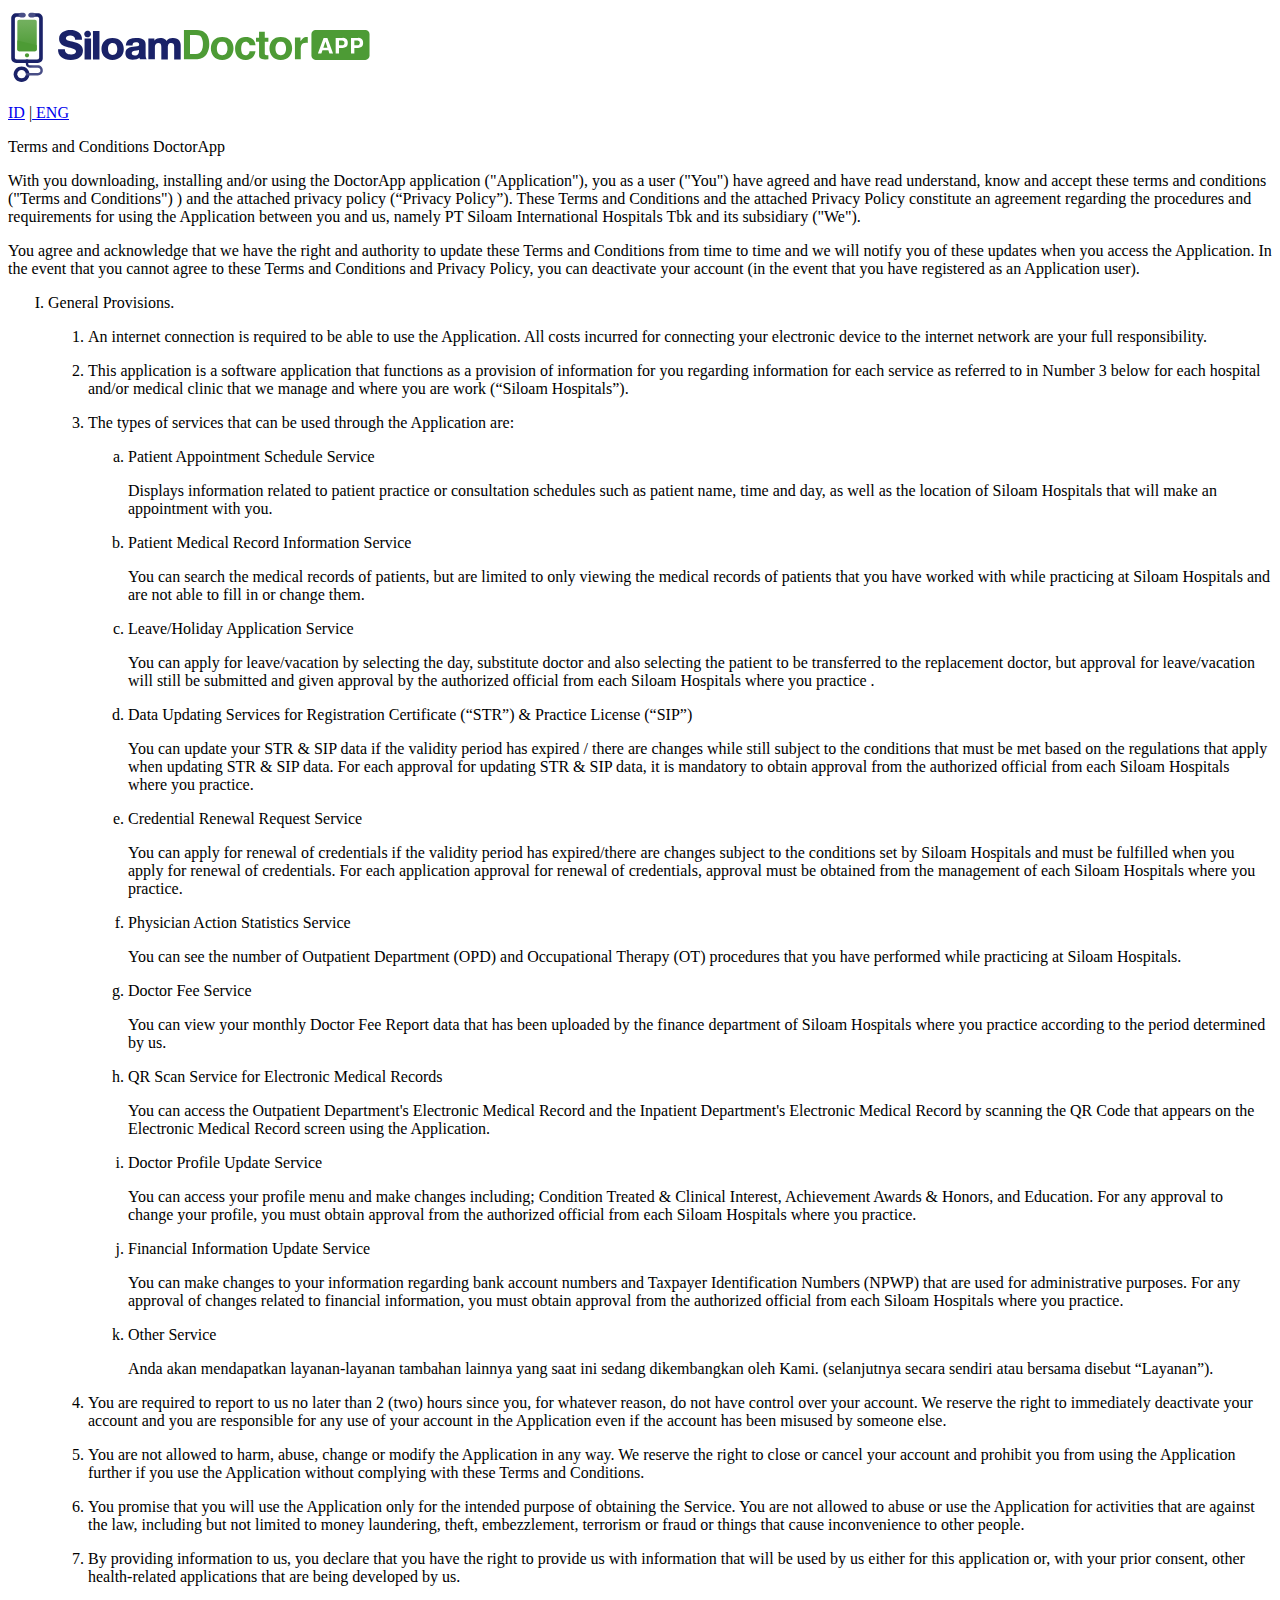
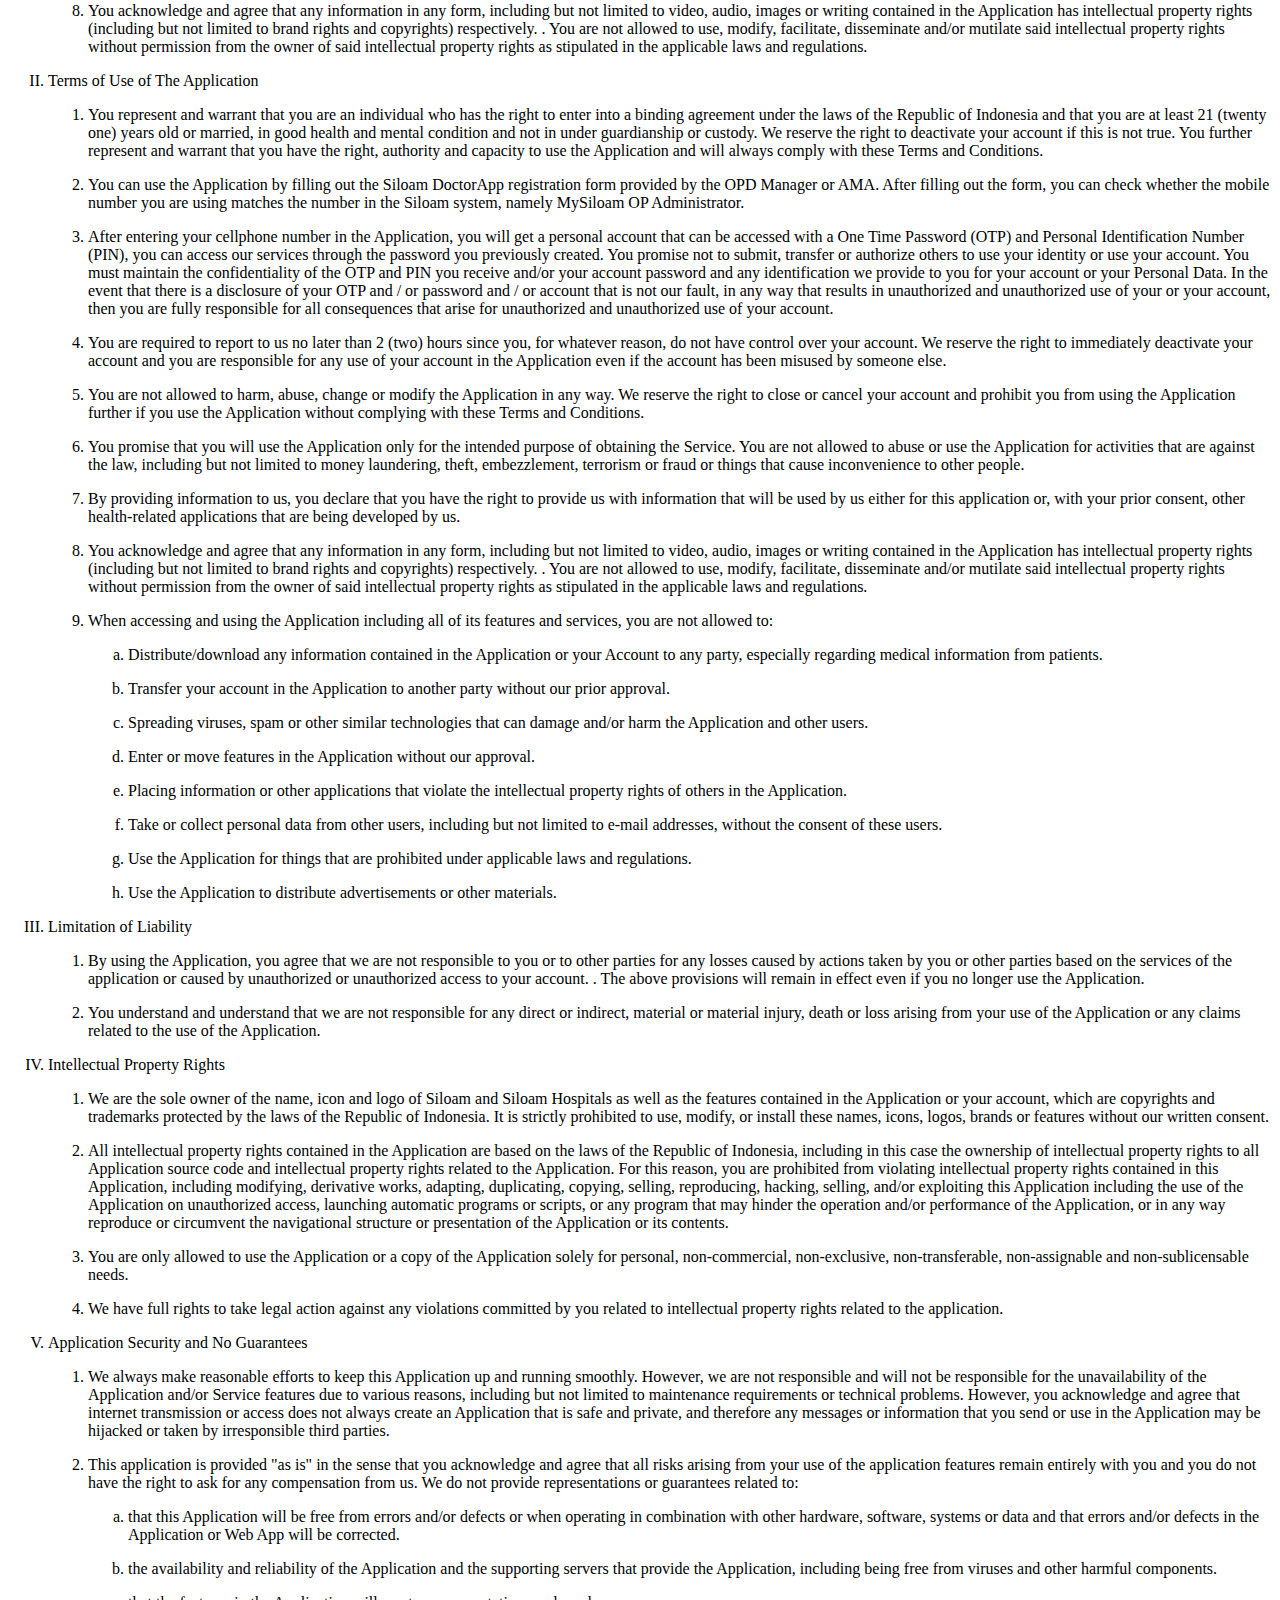
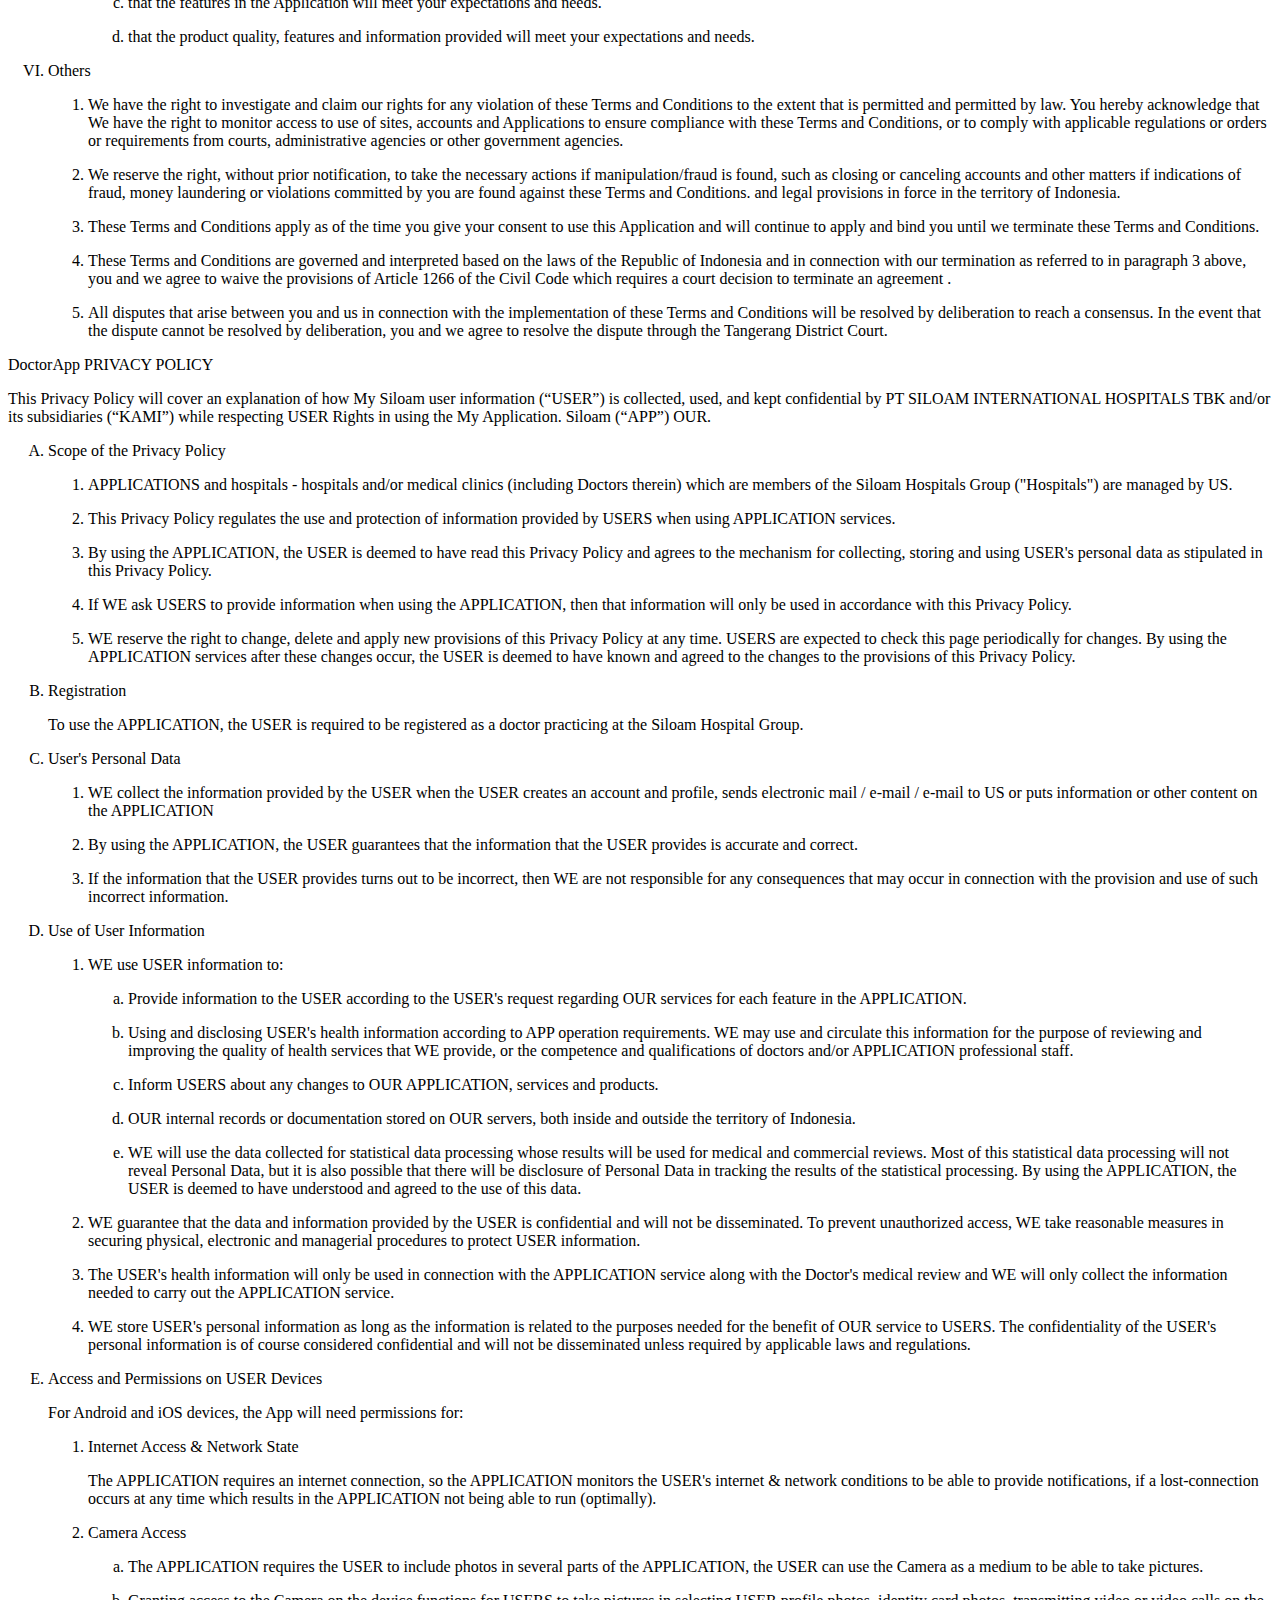
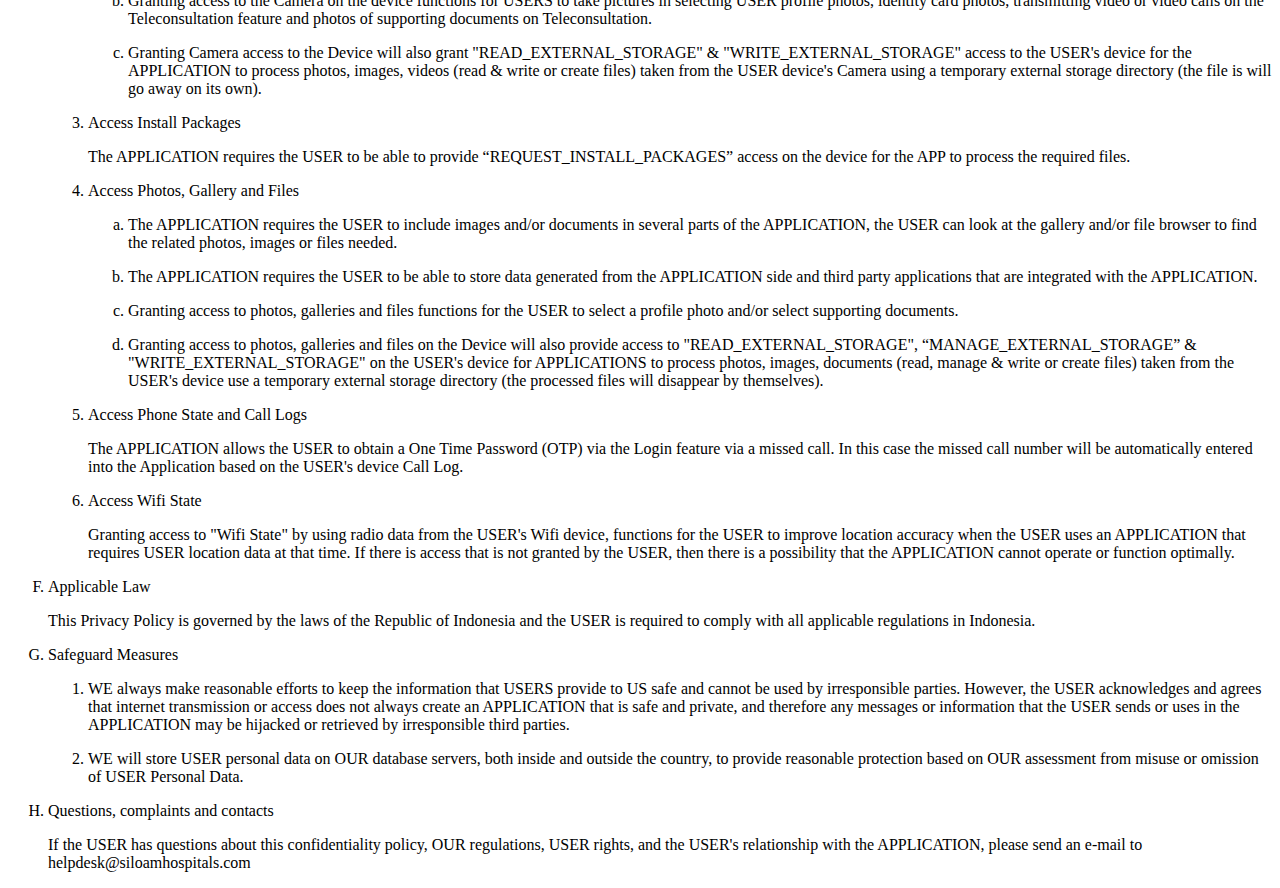
==== ENG/index.html @ 5798d1df "ENG index" ====
<!DOCTYPE html>
<html lang="en">
  <head>
    <meta charset="UTF-8" />
    <meta http-equiv="X-UA-Compatible" content="IE=edge" />
    <meta name="viewport" content="width=device-width, initial-scale=1.0" />
    <link rel="preconnect" href="https://fonts.googleapis.com" />
    <link rel="preconnect" href="https://fonts.googleapis.com" />
    <link rel="preconnect" href="https://fonts.gstatic.com" crossorigin />
    <link
      href="https://fonts.googleapis.com/css2?family=Roboto&display=swap"
      rel="stylesheet"
    />
    <title>Privacy Poilicy DoctorApp</title>
    <link rel="stylesheet" href="style.css" />
  </head>
  <body>
    <img class="siloamSVG" src="../LogoApps.svg" alt="">
    <div class="language"><p><a href="../index.html" class="ID">ID</a> |<a href="../ENG/index.html" class="ENG"> ENG</a></p></div>
    <div class="SdanK title">Terms and Conditions DoctorApp</div>
    <div class="main">
      <div class="pembuka">
        <p>
            With you downloading, installing and/or using the DoctorApp application ("Application"), you as a user ("You") have agreed and have read understand, know and accept these terms and conditions ("Terms and Conditions") ) and the attached privacy policy (“Privacy Policy”). These Terms and Conditions and the attached Privacy Policy constitute an agreement regarding the procedures and requirements for using the Application between you and us, namely PT Siloam International Hospitals Tbk and its subsidiary ("We").
        </p>
        <p>
            You agree and acknowledge that we have the right and authority to update these Terms and Conditions from time to time and we will notify you of these updates when you access the Application. In the event that you cannot agree to these Terms and Conditions and Privacy Policy, you can deactivate your account (in the event that you have registered as an Application user).
        </p>
      </div>
      <div class="list">
        <ol class="mainList" type="I">
          <li>
            <p>General Provisions.</p>
            <ol type="1">
              <li>
                <p>An internet connection is required to be able to use the Application. All costs incurred for connecting your electronic device to the internet network are your full responsibility.</p>
              </li>
              <li>
                <p>This application is a software application that functions as a provision of information for you regarding information for each service as referred to in Number 3 below for each hospital and/or medical clinic that we manage and where you are work (“Siloam Hospitals”).</p>
              </li>
              <li>
                <p>The types of services that can be used through the Application are:</p>
                <ol type="a">
                  <li>
                    <div class="headerlist1 boldedList">
                        Patient Appointment Schedule Service
                    </div>
                    <p>
                        Displays information related to patient practice or consultation schedules such as patient name, time and day, as well as the location of Siloam Hospitals that will make an appointment with you.
                    </p>
                  </li>
                  <li>
                    <div class="headerlist1 boldedList">
                        Patient Medical Record Information Service
                    </div>
                    <p>
                        You can search the medical records of patients, but are limited to only viewing the medical records of patients that you have worked with while practicing at Siloam Hospitals and are not able to fill in or change them.
                    </p>
                  </li>
                  <li>
                    <div class="headerlist1 boldedList">Leave/Holiday Application Service</div>
                    <p>
                        You can apply for leave/vacation by selecting the day, substitute doctor and also selecting the patient to be transferred to the replacement doctor, but approval for leave/vacation will still be submitted and given approval by the authorized official from each Siloam Hospitals where you practice .
                    </p>
                  </li>
                  <li>
                    <div class="headerlist1 boldedList">
                        Data Updating Services for Registration Certificate (“STR”) & Practice License (“SIP”)
                    </div>
                    <p>
                        You can update your STR & SIP data if the validity period has expired / there are changes while still subject to the conditions that must be met based on the regulations that apply when updating STR & SIP data. For each approval for updating STR & SIP data, it is mandatory to obtain approval from the authorized official from each Siloam Hospitals where you practice.
                    </p>
                  </li>
                  <li>
                    <div class="headerlist1 boldedList">
                        Credential Renewal Request Service
                    </div>
                    <p>
                        You can apply for renewal of credentials if the validity period has expired/there are changes subject to the conditions set by Siloam Hospitals and must be fulfilled when you apply for renewal of credentials.
                        For each application approval for renewal of credentials, approval must be obtained from the management of each Siloam Hospitals where you practice.
                    </p>
                  </li>
                  <li>
                    <div class="headerlist1 boldedList">
                        Physician Action Statistics Service                   
                    </div>
                    <p>
                        You can see the number of Outpatient Department (OPD) and Occupational Therapy (OT) procedures that you have performed while practicing at Siloam Hospitals.
                    </p>
                  </li>
                  <li>
                    <div class="headerlist1 boldedList">Doctor Fee Service</div>
                    <p>
                        You can view your monthly Doctor Fee Report data that has been uploaded by the finance department of Siloam Hospitals where you practice according to the period determined by us.
                    </p>
                  </li>
                  <li>
                    <div class="headerlist1 boldedList">
                        QR Scan Service for Electronic Medical Records
                    </div>
                    <p>
                        You can access the Outpatient Department's Electronic Medical Record and the Inpatient Department's Electronic Medical Record by scanning the QR Code that appears on the Electronic Medical Record screen using the Application.
                    </p>
                  </li>
                  <li>
                    <div class="headerlist1 boldedList">
                        Doctor Profile Update Service
                    </div>
                    <p>
                        You can access your profile menu and make changes including; Condition Treated & Clinical Interest, Achievement Awards & Honors, and Education. For any approval to change your profile, you must obtain approval from the authorized official from each Siloam Hospitals where you practice.
                    </p>
                  </li>
                  <li>
                    <div class="headerlist1 boldedList">
                        Financial Information Update Service
                    </div>
                    <p>
                        You can make changes to your information regarding bank account numbers and Taxpayer Identification Numbers (NPWP) that are used for administrative purposes. For any approval of changes related to financial information, you must obtain approval from the authorized official from each Siloam Hospitals where you practice.
                    </p>
                  </li>
                  <li>
                    <div class="headerlist1 boldedList">
                        Other Service
                    </div>
                    <p>
                        Anda akan mendapatkan layanan-layanan tambahan lainnya yang saat ini sedang dikembangkan oleh Kami.
                        (selanjutnya secara sendiri atau bersama disebut “Layanan”).
                    </p>
                  </li>
                </ol>
              </li>
              <li>
                <p>You are required to report to us no later than 2 (two) hours since you, for whatever reason, do not have control over your account. We reserve the right to immediately deactivate your account and you are responsible for any use of your account in the Application even if the account has been misused by someone else.</p>
              </li>
              <li>
                <p>You are not allowed to harm, abuse, change or modify the Application in any way. We reserve the right to close or cancel your account and prohibit you from using the Application further if you use the Application without complying with these Terms and Conditions.</p>
              </li>
              <li>
                <p></p>You promise that you will use the Application only for the intended purpose of obtaining the Service. You are not allowed to abuse or use the Application for activities that are against the law, including but not limited to money laundering, theft, embezzlement, terrorism or fraud or things that cause inconvenience to other people.</p>
              </li>
              <li>
                <p>By providing information to us, you declare that you have the right to provide us with information that will be used by us either for this application or, with your prior consent, other health-related applications that are being developed by us.</p>
              </li>
              <li>
                <p>You acknowledge and agree that any information in any form, including but not limited to video, audio, images or writing contained in the Application has intellectual property rights (including but not limited to brand rights and copyrights) respectively. . You are not allowed to use, modify, facilitate, disseminate and/or mutilate said intellectual property rights without permission from the owner of said intellectual property rights as stipulated in the applicable laws and regulations.</p>
              </li>
            </ol>
          </li>
          <li>
            <p>Terms of Use of The Application</p>
            <ol type="1">
              <li>
                <p>You represent and warrant that you are an individual who has the right to enter into a binding agreement under the laws of the Republic of Indonesia and that you are at least 21 (twenty one) years old or married, in good health and mental condition and not in under guardianship or custody. We reserve the right to deactivate your account if this is not true. You further represent and warrant that you have the right, authority and capacity to use the Application and will always comply with these Terms and Conditions.</p> 
              </li>
              <li>
                <p>You can use the Application by filling out the Siloam DoctorApp registration form provided by the OPD Manager or AMA. After filling out the form, you can check whether the mobile number you are using matches the number in the Siloam system, namely MySiloam OP Administrator.</p> 
              </li>
              <li>
               <p>After entering your cellphone number in the Application, you will get a personal account that can be accessed with a One Time Password (OTP) and Personal Identification Number (PIN), you can access our services through the password you previously created. You promise not to submit, transfer or authorize others to use your identity or use your account. You must maintain the confidentiality of the OTP and PIN you receive and/or your account password and any identification we provide to you for your account or your Personal Data. In the event that there is a disclosure of your OTP and / or password and / or account that is not our fault, in any way that results in unauthorized and unauthorized use of your or your account, then you are fully responsible for all consequences that arise for unauthorized and unauthorized use of your account.</p> 
              </li>
              <li>
                <p>You are required to report to us no later than 2 (two) hours since you, for whatever reason, do not have control over your account. We reserve the right to immediately deactivate your account and you are responsible for any use of your account in the Application even if the account has been misused by someone else.</p> 
              </li>
              <li>
                <p>You are not allowed to harm, abuse, change or modify the Application in any way. We reserve the right to close or cancel your account and prohibit you from using the Application further if you use the Application without complying with these Terms and Conditions.</p> 
              </li>
              <li>
                <p>You promise that you will use the Application only for the intended purpose of obtaining the Service. You are not allowed to abuse or use the Application for activities that are against the law, including but not limited to money laundering, theft, embezzlement, terrorism or fraud or things that cause inconvenience to other people.</p>
              </li>
              <li>
                <p>By providing information to us, you declare that you have the right to provide us with information that will be used by us either for this application or, with your prior consent, other health-related applications that are being developed by us.</p>
              </li>
              <li>
                <p>You acknowledge and agree that any information in any form, including but not limited to video, audio, images or writing contained in the Application has intellectual property rights (including but not limited to brand rights and copyrights) respectively. . You are not allowed to use, modify, facilitate, disseminate and/or mutilate said intellectual property rights without permission from the owner of said intellectual property rights as stipulated in the applicable laws and regulations.</p>
              </li>
              <li>
                <p>When accessing and using the Application including all of its features and services, you are not allowed to:</p>
                <ol type="a">
                  <li>
                    <p>Distribute/download any information contained in the Application or your Account to any party, especially regarding medical information from patients.</p>
                  </li>
                  <li>
                    <p>Transfer your account in the Application to another party without our prior approval.</p>
                  </li>
                  <li>
                    <p>Spreading viruses, spam or other similar technologies that can damage and/or harm the Application and other users.</p>
                  </li>
                  <li>
                    <p>Enter or move features in the Application without our approval.</p>
                  </li>
                  <li>
                    <p>Placing information or other applications that violate the intellectual property rights of others in the Application.</p>
                  </li>
                  <li>
                    <p>Take or collect personal data from other users, including but not limited to e-mail addresses, without the consent of these users.</p>
                  </li>
                  <li>
                    <p>Use the Application for things that are prohibited under applicable laws and regulations.</p>
                  </li>
                  <li>
                    <p>Use the Application to distribute advertisements or other materials.</p>
                  </li>
                </ol>
              </li>
            </ol>
          </li>
          <li>
            Limitation of Liability
            <ol type="1">
                <li><p>By using the Application, you agree that we are not responsible to you or to other parties for any losses caused by actions taken by you or other parties based on the services of the application or caused by unauthorized or unauthorized access to your account. . The above provisions will remain in effect even if you no longer use the Application.</p></li>
                <li><p>You understand and understand that we are not responsible for any direct or indirect, material or material injury, death or loss arising from your use of the Application or any claims related to the use of the Application.</p></li>
            </ol>
            </li>
            <li>
                Intellectual Property Rights
                <ol type="1">
                    <li><p>We are the sole owner of the name, icon and logo of Siloam and Siloam Hospitals as well as the features contained in the Application or your account, which are copyrights and trademarks protected by the laws of the Republic of Indonesia. It is strictly prohibited to use, modify, or install these names, icons, logos, brands or features without our written consent.</p></li>
                    <li><p>All intellectual property rights contained in the Application are based on the laws of the Republic of Indonesia, including in this case the ownership of intellectual property rights to all Application source code and intellectual property rights related to the Application. For this reason, you are prohibited from violating intellectual property rights contained in this Application, including modifying, derivative works, adapting, duplicating, copying, selling, reproducing, hacking, selling, and/or exploiting this Application including the use of the Application on unauthorized access, launching automatic programs or scripts, or any program that may hinder the operation and/or performance of the Application, or in any way reproduce or circumvent the navigational structure or presentation of the Application or its contents.</p></li>
                    <li><p>You are only allowed to use the Application or a copy of the Application solely for personal, non-commercial, non-exclusive, non-transferable, non-assignable and non-sublicensable needs.</p></li>
                    <li><p>We have full rights to take legal action against any violations committed by you related to intellectual property rights related to the application.</p></li>
                </ol>
            </li>
            <li>
                Application Security and No Guarantees
                <ol type="1">
                    <li><p>We always make reasonable efforts to keep this Application up and running smoothly. However, we are not responsible and will not be responsible for the unavailability of the Application and/or Service features due to various reasons, including but not limited to maintenance requirements or technical problems. However, you acknowledge and agree that internet transmission or access does not always create an Application that is safe and private, and therefore any messages or information that you send or use in the Application may be hijacked or taken by irresponsible third parties.</p></li>
                    <li>
                        <p>This application is provided "as is" in the sense that you acknowledge and agree that all risks arising from your use of the application features remain entirely with you and you do not have the right to ask for any compensation from us. We do not provide representations or guarantees related to:</p>
                        <ol type="a">
                            <li><p>that this Application will be free from errors and/or defects or when operating in combination with other hardware, software, systems or data and that errors and/or defects in the Application or Web App will be corrected.</p></li>
                            <li><p>the availability and reliability of the Application and the supporting servers that provide the Application, including being free from viruses and other harmful components.</p></li>
                            <li><p>that the features in the Application will meet your expectations and needs.</p></li>
                            <li><p>that the product quality, features and information provided will meet your expectations and needs.</p></li>
                        </ol>
                    </li>
                </ol>
            </li>
            <li>
                <p>Others</p>
                <ol type="1">
                    <li><p>We have the right to investigate and claim our rights for any violation of these Terms and Conditions to the extent that is permitted and permitted by law. You hereby acknowledge that We have the right to monitor access to use of sites, accounts and Applications to ensure compliance with these Terms and Conditions, or to comply with applicable regulations or orders or requirements from courts, administrative agencies or other government agencies.</p></li>
                    <li><p>We reserve the right, without prior notification, to take the necessary actions if manipulation/fraud is found, such as closing or canceling accounts and other matters if indications of fraud, money laundering or violations committed by you are found against these Terms and Conditions. and legal provisions in force in the territory of Indonesia.</p></li>
                    <li><p>These Terms and Conditions apply as of the time you give your consent to use this Application and will continue to apply and bind you until we terminate these Terms and Conditions.</p></li>
                    <li><p>These Terms and Conditions are governed and interpreted based on the laws of the Republic of Indonesia and in connection with our termination as referred to in paragraph 3 above, you and we agree to waive the provisions of Article 1266 of the Civil Code which requires a court decision to terminate an agreement .</p></li>
                    <li><p>All disputes that arise between you and us in connection with the implementation of these Terms and Conditions will be resolved by deliberation to reach a consensus. In the event that the dispute cannot be resolved by deliberation, you and we agree to resolve the dispute through the Tangerang District Court.</p></li>
                </ol>
            </li>
        </ol>
      </div>
    </div>
    <div class="kebijakanprivasi title">DoctorApp PRIVACY POLICY</div>    
    <div class="main">
        <div class="pembuka">
            <p>
                This Privacy Policy will cover an explanation of how My Siloam user information (“USER”) is collected, used, and kept confidential by PT SILOAM INTERNATIONAL HOSPITALS TBK and/or its subsidiaries (“KAMI”) while respecting USER Rights in using the My Application. Siloam (“APP”) OUR.
            </p>
        </div>
        <div class="list">
            <ol class="mainList"type="A">
                <li>
                    <div class="boldedList">Scope of the Privacy Policy</div>
                    <ol type="1">
                        <li><p>APPLICATIONS and hospitals - hospitals and/or medical clinics (including Doctors therein) which are members of the Siloam Hospitals Group ("Hospitals") are managed by US.</p></li>
                        <li><p>This Privacy Policy regulates the use and protection of information provided by USERS when using APPLICATION services.</p></li>
                        <li><p>By using the APPLICATION, the USER is deemed to have read this Privacy Policy and agrees to the mechanism for collecting, storing and using USER's personal data as stipulated in this Privacy Policy.</p></li>
                        <li><p>If WE ask USERS to provide information when using the APPLICATION, then that information will only be used in accordance with this Privacy Policy.</p></li>
                        <li><p>WE reserve the right to change, delete and apply new provisions of this Privacy Policy at any time. USERS are expected to check this page periodically for changes. By using the APPLICATION services after these changes occur, the USER is deemed to have known and agreed to the changes to the provisions of this Privacy Policy.</p></li>
                    </ol>
                </li>
                <li>
                    <div class="boldedList">Registration</div>
                    <p>To use the APPLICATION, the USER is required to be registered as a doctor practicing at the Siloam Hospital Group.</p>
                </li>
                <li>
                    <div class="boldedList">User's Personal Data</div>
                    <ol type="1">
                        <li><p>WE collect the information provided by the USER when the USER creates an account and profile, sends electronic mail / e-mail / e-mail to US or puts information or other content on the APPLICATION</p></li>
                        <li><p>By using the APPLICATION, the USER guarantees that the information that the USER provides is accurate and correct.</p></li>
                        <li><p>If the information that the USER provides turns out to be incorrect, then WE are not responsible for any consequences that may occur in connection with the provision and use of such incorrect information.</p></li>
                    </ol>
                </li>
                <li>
                    <div class="boldedList">Use of User Information</div>
                    <ol type="1">
                        <li>
                            <p>WE use USER information to:</p>
                            <ol type="a">
                                <li><p>Provide information to the USER according to the USER's request regarding OUR services for each feature in the APPLICATION.</p></li>
                                <li><p>Using and disclosing USER's health information according to APP operation requirements. WE may use and circulate this information for the purpose of reviewing and improving the quality of health services that WE provide, or the competence and qualifications of doctors and/or APPLICATION professional staff.</p></li>
                                <li><p>Inform USERS about any changes to OUR APPLICATION, services and products.</p></li>
                                <li><p>OUR internal records or documentation stored on OUR servers, both inside and outside the territory of Indonesia.</p></li>
                                <li><p>WE will use the data collected for statistical data processing whose results will be used for medical and commercial reviews. Most of this statistical data processing will not reveal Personal Data, but it is also possible that there will be disclosure of Personal Data in tracking the results of the statistical processing. By using the APPLICATION, the USER is deemed to have understood and agreed to the use of this data.</p></li>
                            </ol>
                        </li>
                        <li><p>WE guarantee that the data and information provided by the USER is confidential and will not be disseminated. To prevent unauthorized access, WE take reasonable measures in securing physical, electronic and managerial procedures to protect USER information.</p></li>
                        <li><p>The USER's health information will only be used in connection with the APPLICATION service along with the Doctor's medical review and WE will only collect the information needed to carry out the APPLICATION service.</p></li>
                        <li><p>WE store USER's personal information as long as the information is related to the purposes needed for the benefit of OUR service to USERS. The confidentiality of the USER's personal information is of course considered confidential and will not be disseminated unless required by applicable laws and regulations.</p></li>
                    </ol>
                </li>
                <li>
                    <div class="boldedList"><p>Access and Permissions on USER Devices</p></div>                   
                    <p>For Android and iOS devices, the App will need permissions for:</p>
                    <ol type="1">
                        <li>
                            <div class="headerlist">Internet Access & Network State</div>
                            <p>The APPLICATION requires an internet connection, so the APPLICATION monitors the USER's internet & network conditions to be able to provide notifications, if a lost-connection occurs at any time which results in the APPLICATION not being able to run (optimally).</p> 
                        </li>
                        <li>
                            <div class="headerlist">Camera Access</div>
                            <ol type="a">
                                <li><p>The APPLICATION requires the USER to include photos in several parts of the APPLICATION, the USER can use the Camera as a medium to be able to take pictures.</p></li>
                                <li><p>Granting access to the Camera on the device functions for USERS to take pictures in selecting USER profile photos, identity card photos, transmitting video or video calls on the Teleconsultation feature and photos of supporting documents on Teleconsultation.</p></li>
                                <li><p>Granting Camera access to the Device will also grant "READ_EXTERNAL_STORAGE" & "WRITE_EXTERNAL_STORAGE" access to the USER's device for the APPLICATION to process photos, images, videos (read & write or create files) taken from the USER device's Camera using a temporary external storage directory (the file is will go away on its own).</p></li>
                            </ol>
                        </li>
                        <li>
                            <div class="headerlist">Access Install Packages</div>
                            <p>The APPLICATION requires the USER to be able to provide “REQUEST_INSTALL_PACKAGES” access on the device for the APP to process the required files.</p>
                        </li>
                        <li>
                            <div class="headerlist">Access Photos, Gallery and Files</div>
                            <ol type="a">
                                <li><p>The APPLICATION requires the USER to include images and/or documents in several parts of the APPLICATION, the USER can look at the gallery and/or file browser to find the related photos, images or files needed.</p></li>
                                <li><p>The APPLICATION requires the USER to be able to store data generated from the APPLICATION side and third party applications that are integrated with the APPLICATION.</p></li>
                                <li><p>Granting access to photos, galleries and files functions for the USER to select a profile photo and/or select supporting documents.</p></li>
                                <li><p>Granting access to photos, galleries and files on the Device will also provide access to "READ_EXTERNAL_STORAGE", “MANAGE_EXTERNAL_STORAGE” & "WRITE_EXTERNAL_STORAGE" on the USER's device for APPLICATIONS to process photos, images, documents (read, manage & write or create files) taken from the USER's device use a temporary external storage directory (the processed files will disappear by themselves).</p></li>
                            </ol>
                        </li>
                        <li>
                            <div class="headerlist">Access Phone State and Call Logs</div>
                            <p>The APPLICATION allows the USER to obtain a One Time Password (OTP) via the Login feature via a missed call. In this case the missed call number will be automatically entered into the Application based on the USER's device Call Log.</p>
                        </li>
                        <li>
                            <div class="headerlist">Access Wifi State</div>
                            <p>Granting access to "Wifi State" by using radio data from the USER's Wifi device, functions for the USER to improve location accuracy when the USER uses an APPLICATION that requires USER location data at that time.

                                If there is access that is not granted by the USER, then there is a possibility that the APPLICATION cannot operate or function optimally.</p>
                        </li>
                    </ol>
                </li>
                <li>
                    <div class="boldedList">Applicable Law</div>
                    <p>This Privacy Policy is governed by the laws of the Republic of Indonesia and the USER is required to comply with all applicable regulations in Indonesia.</p>
                </li>
                <li>
                    <div class="boldedList">Safeguard Measures</div>
                    <ol type="1">
                        <li><p>WE always make reasonable efforts to keep the information that USERS provide to US safe and cannot be used by irresponsible parties. However, the USER acknowledges and agrees that internet transmission or access does not always create an APPLICATION that is safe and private, and therefore any messages or information that the USER sends or uses in the APPLICATION may be hijacked or retrieved by irresponsible third parties.</p></li>
                        <li><p>WE will store USER personal data on OUR database servers, both inside and outside the country, to provide reasonable protection based on OUR assessment from misuse or omission of USER Personal Data.</p></li>
                    </ol>
                </li>
                <li>
                    <div class="boldedList">Questions, complaints and contacts</div>
                    <p>If the USER has questions about this confidentiality policy, OUR regulations, USER rights, and the USER's relationship with the APPLICATION, please send an e-mail to helpdesk@siloamhospitals.com</p>
                </li>
            </ol>
        </div>
    </div>
  </body>
</html>
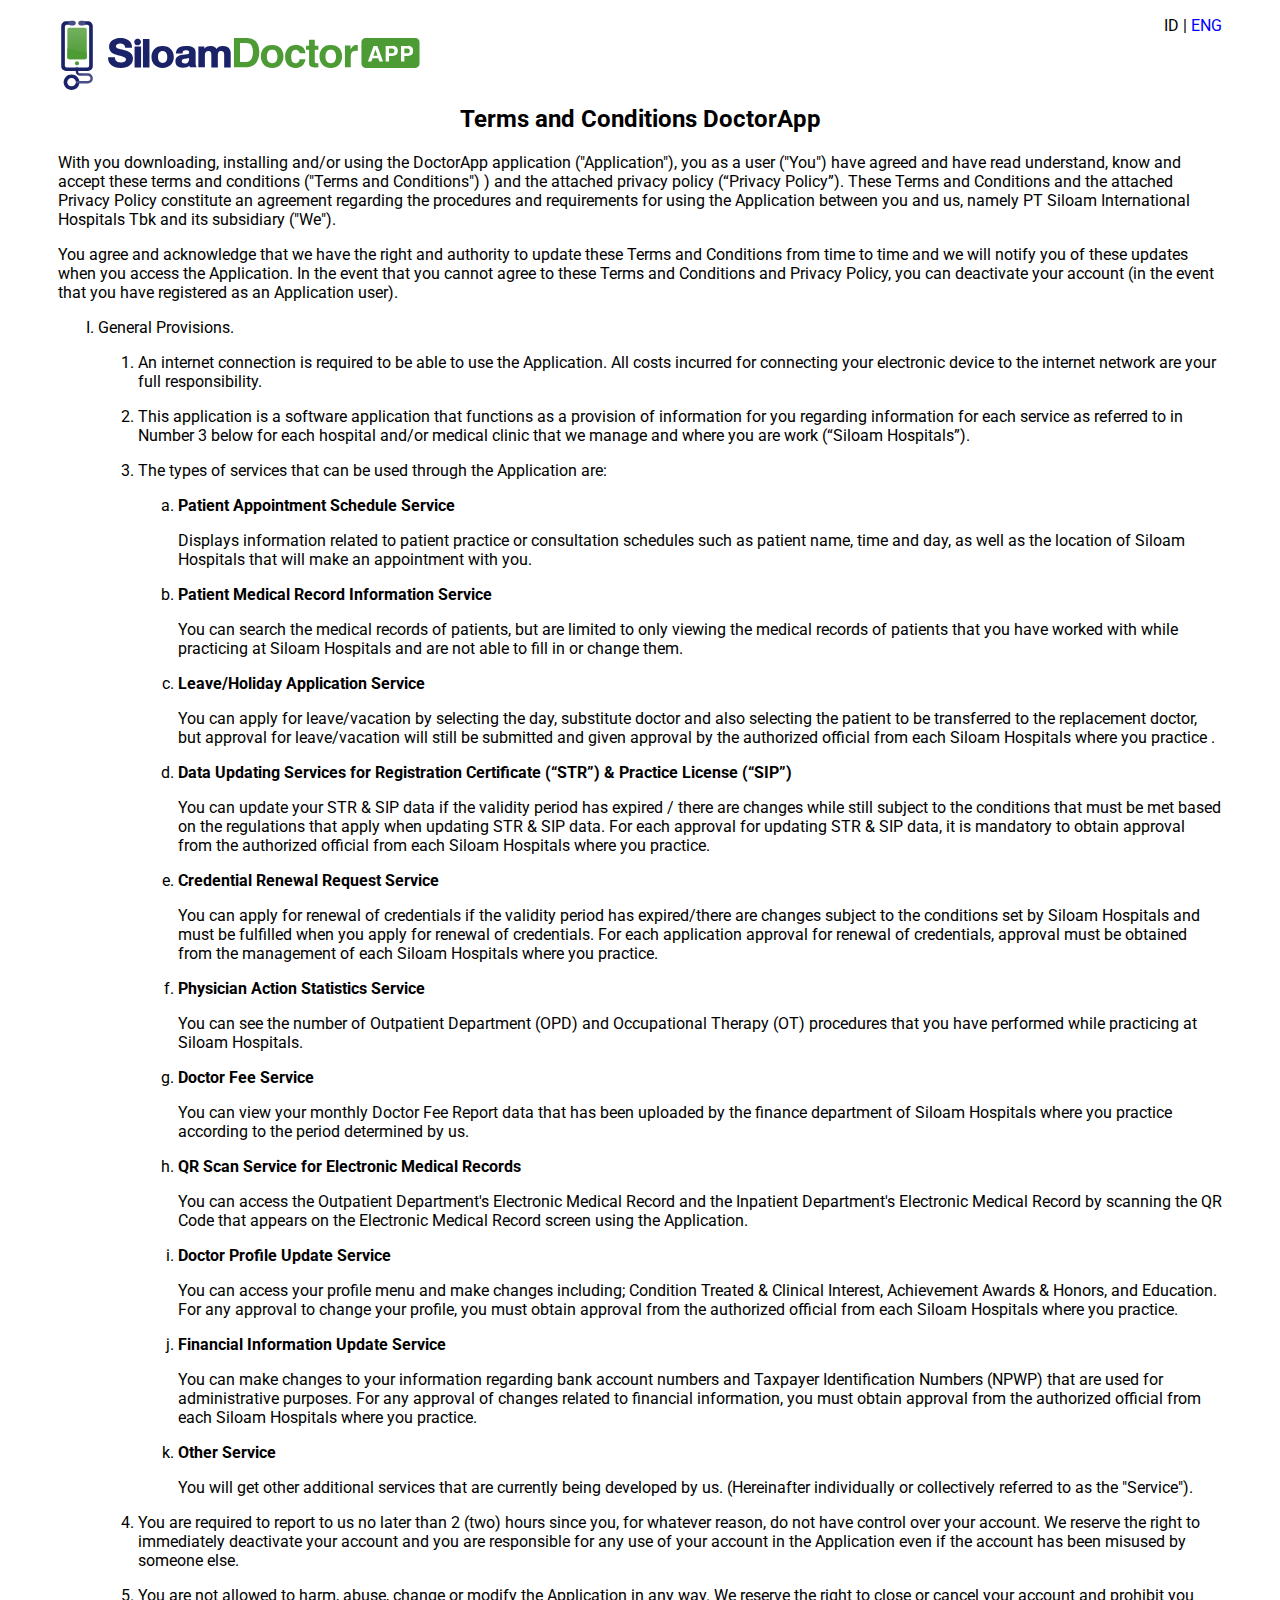
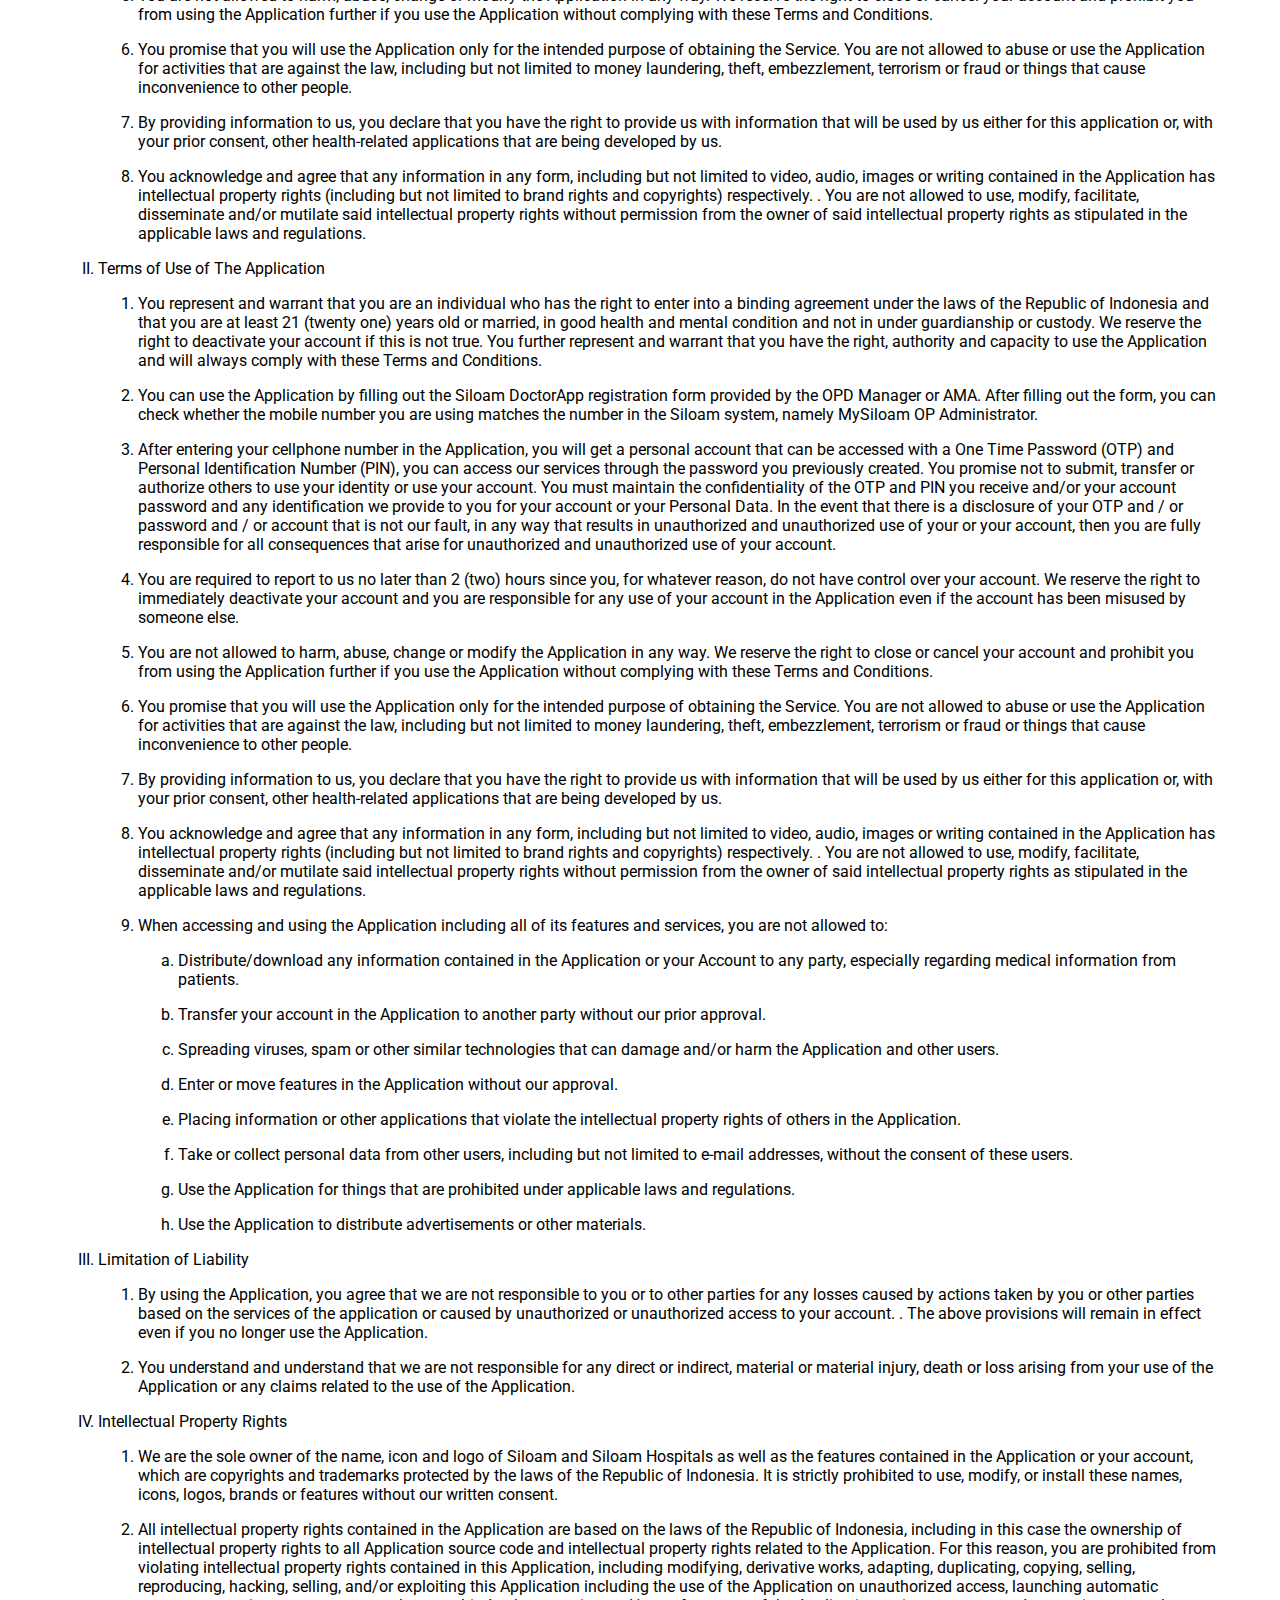
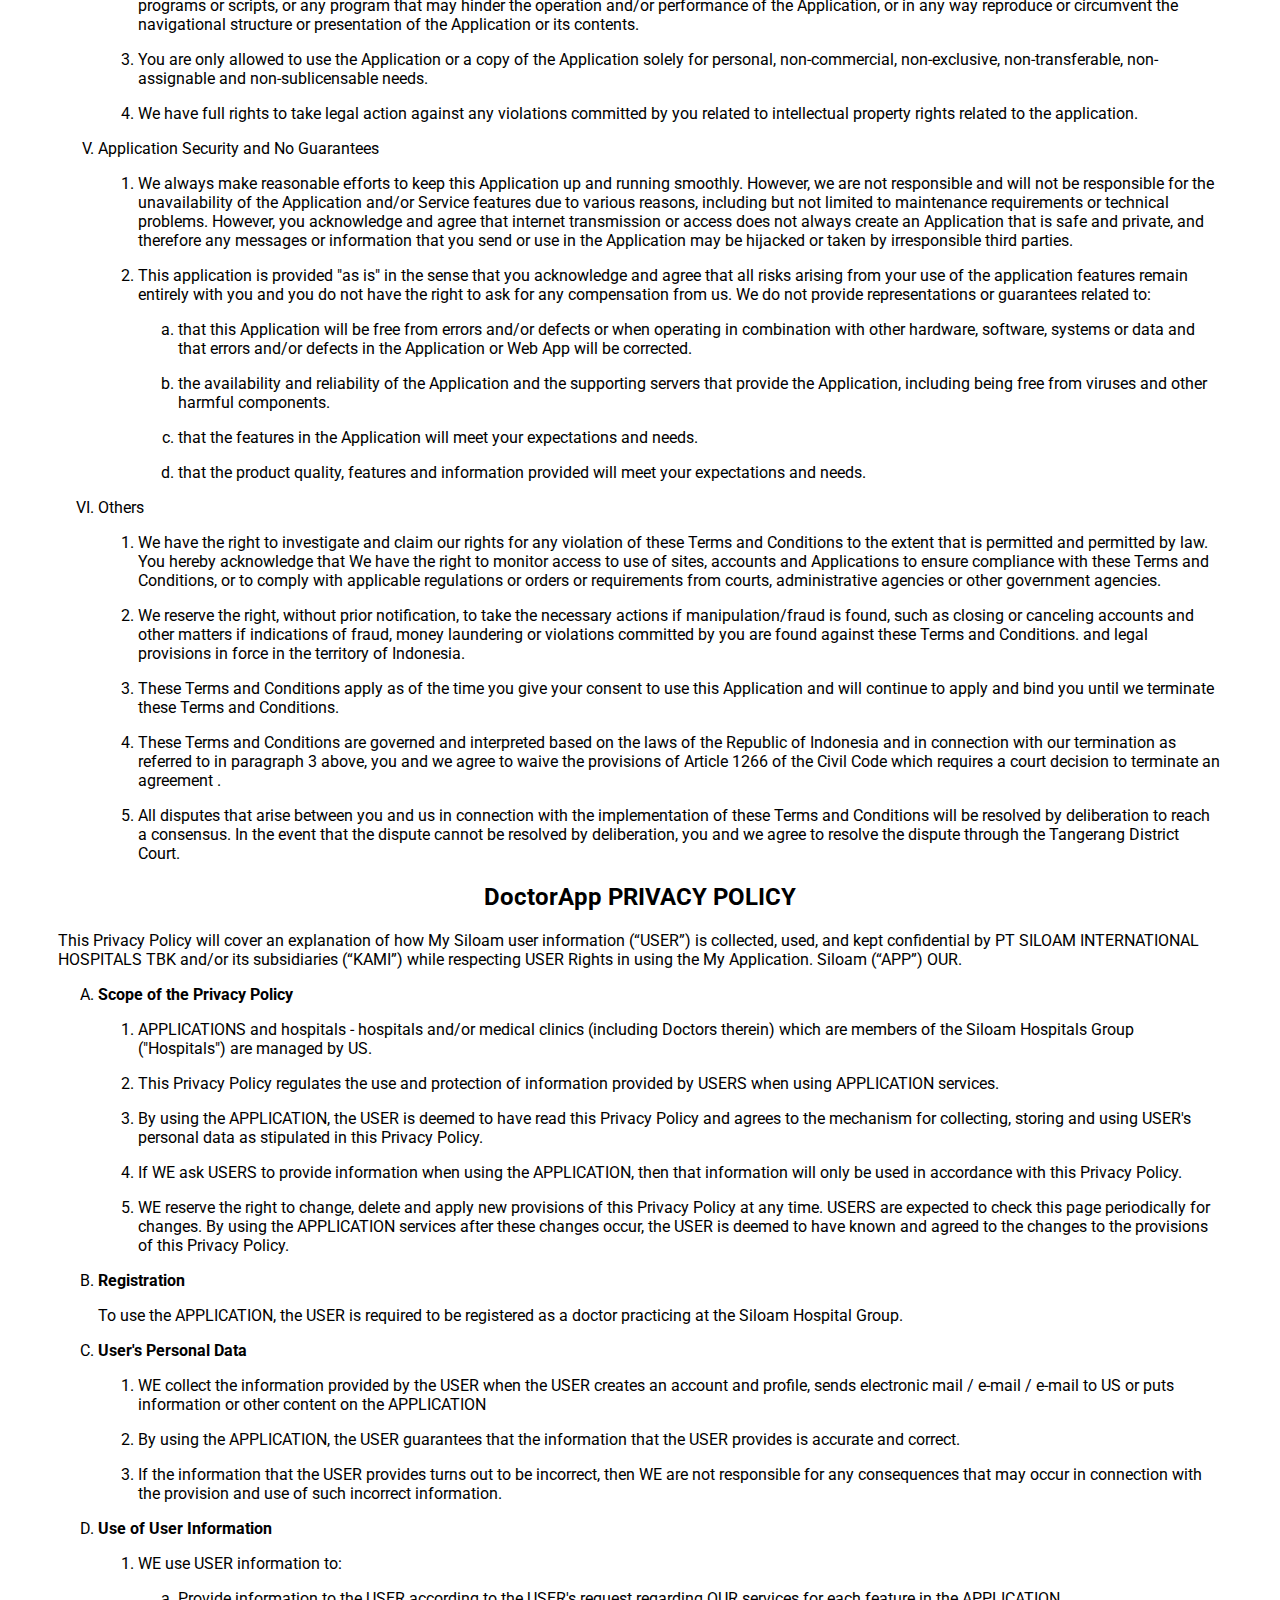
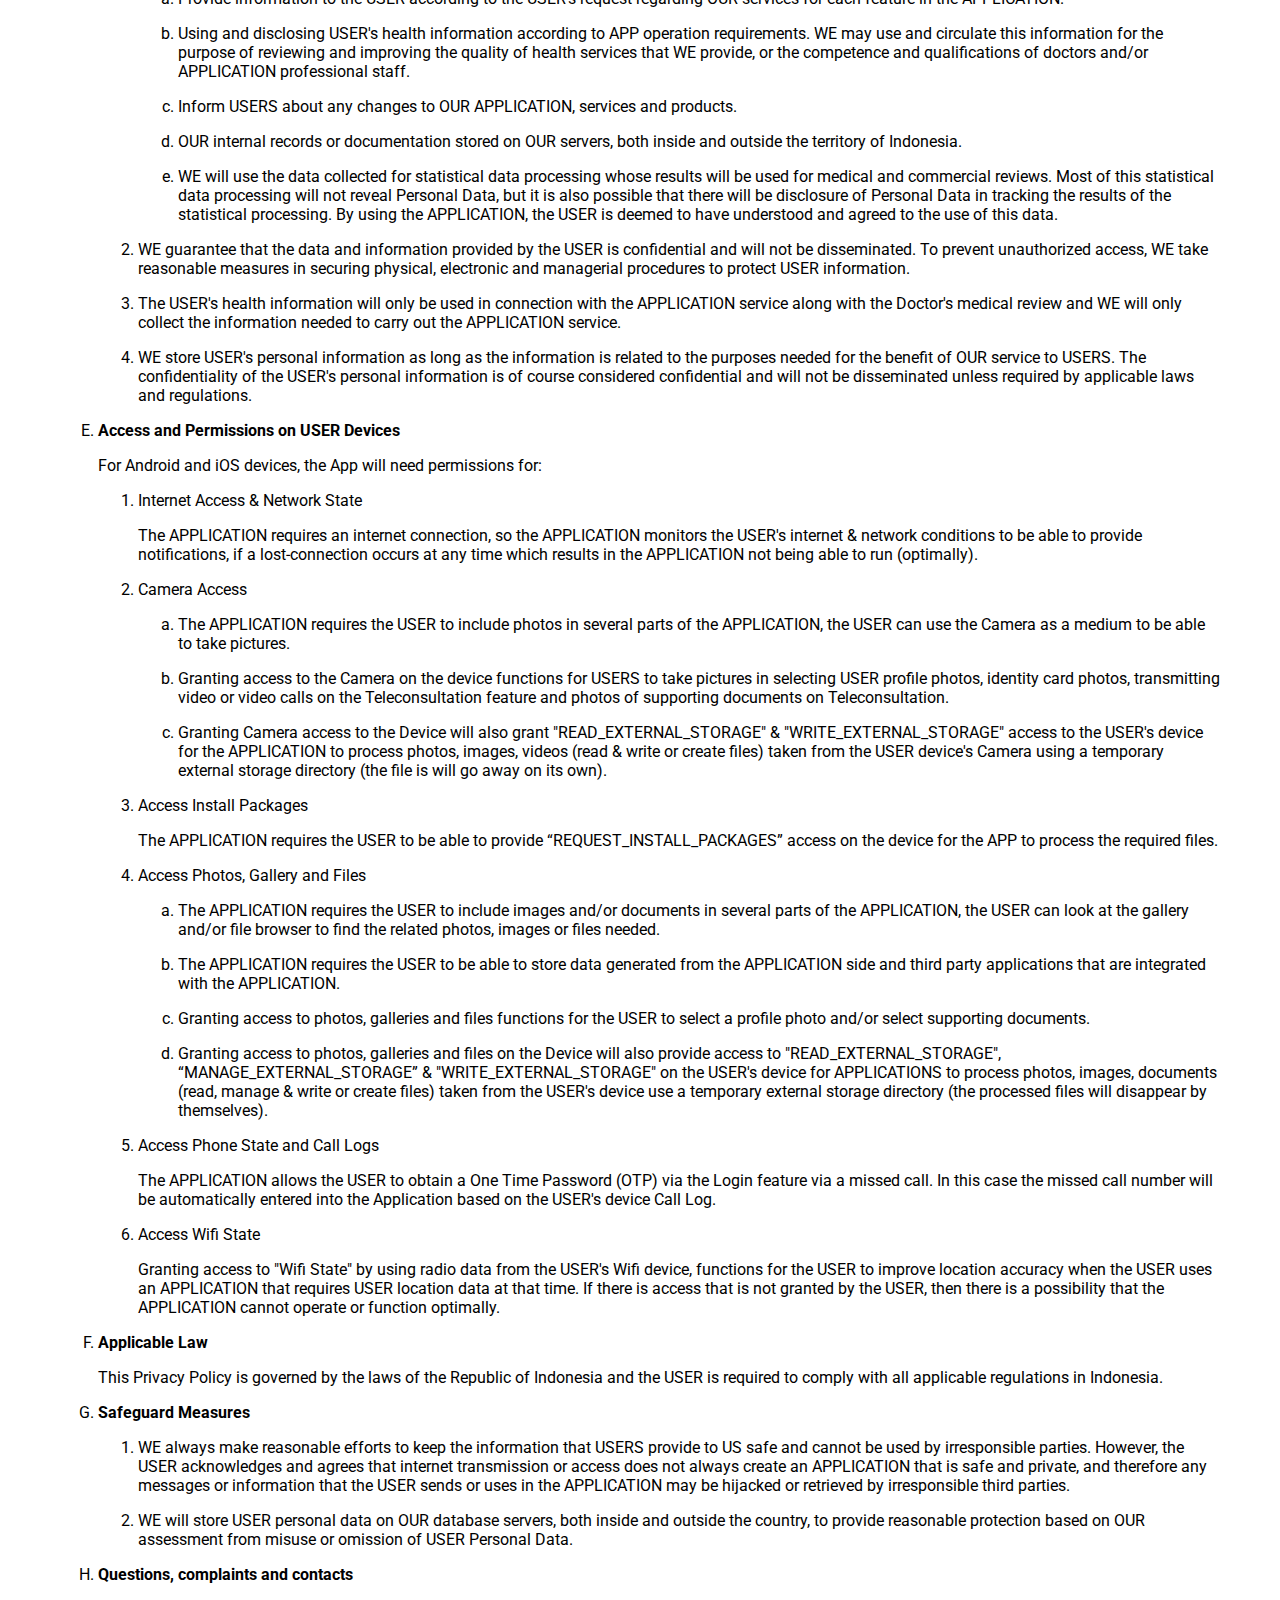
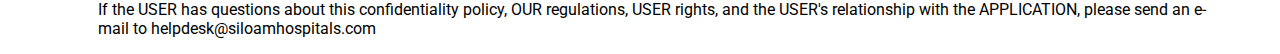
==== commit 59e652a1: "update orher service" ====
--- a/ENG/index.html
+++ b/ENG/index.html
@@ -123,8 +123,8 @@
                         Other Service
                     </div>
                     <p>
-                        Anda akan mendapatkan layanan-layanan tambahan lainnya yang saat ini sedang dikembangkan oleh Kami.
-                        (selanjutnya secara sendiri atau bersama disebut “Layanan”).
+                        You will get other additional services that are currently being developed by us.
+                      (Hereinafter individually or collectively referred to as the "Service").
                     </p>
                   </li>
                 </ol>
--- a/ENG/style.css
+++ b/ENG/style.css
@@ -0,0 +1,79 @@
+* {
+    font-family: 'Roboto', sans-serif;
+    font-size: 16 px;
+}
+
+.language {
+    text-align:end;
+    margin: 10px 50px;
+}
+
+.siloamSVG {
+    float: left;
+    margin: auto 50px;
+}
+
+.ID, .ENG {
+    display: inline;
+    text-decoration: none;
+}
+
+.ENG {
+    color:blue;
+}
+
+.ID {
+    color:black;
+}
+
+.title {
+    font-weight: bold;
+    text-align: center;
+    margin:20px auto;
+    font-size: 1.5rem;
+}
+
+.SdanK {
+    margin-top: 70px;
+}
+
+.main {
+    margin: auto 50px;
+}
+
+/* .mainList {
+    list-style-position: inside;
+  padding: 0;
+} */
+
+.boldedList {
+    font-weight: bold;
+}
+
+@media (max-width:464px) {
+    ol {
+        padding: 10px;
+        text-align:left;
+    }
+
+    li {
+        padding: 0;
+    }
+
+    .title {
+        font-weight: bold;
+        text-align: left;
+        margin:40px 30px 10px 30px;
+        font-size: 1.5rem;
+    }
+    
+    .main {
+        margin: auto 30px;
+    }
+
+    .siloamSVG {
+        float: left;
+        margin: auto 30px;
+        width: 150px;
+    }
+}
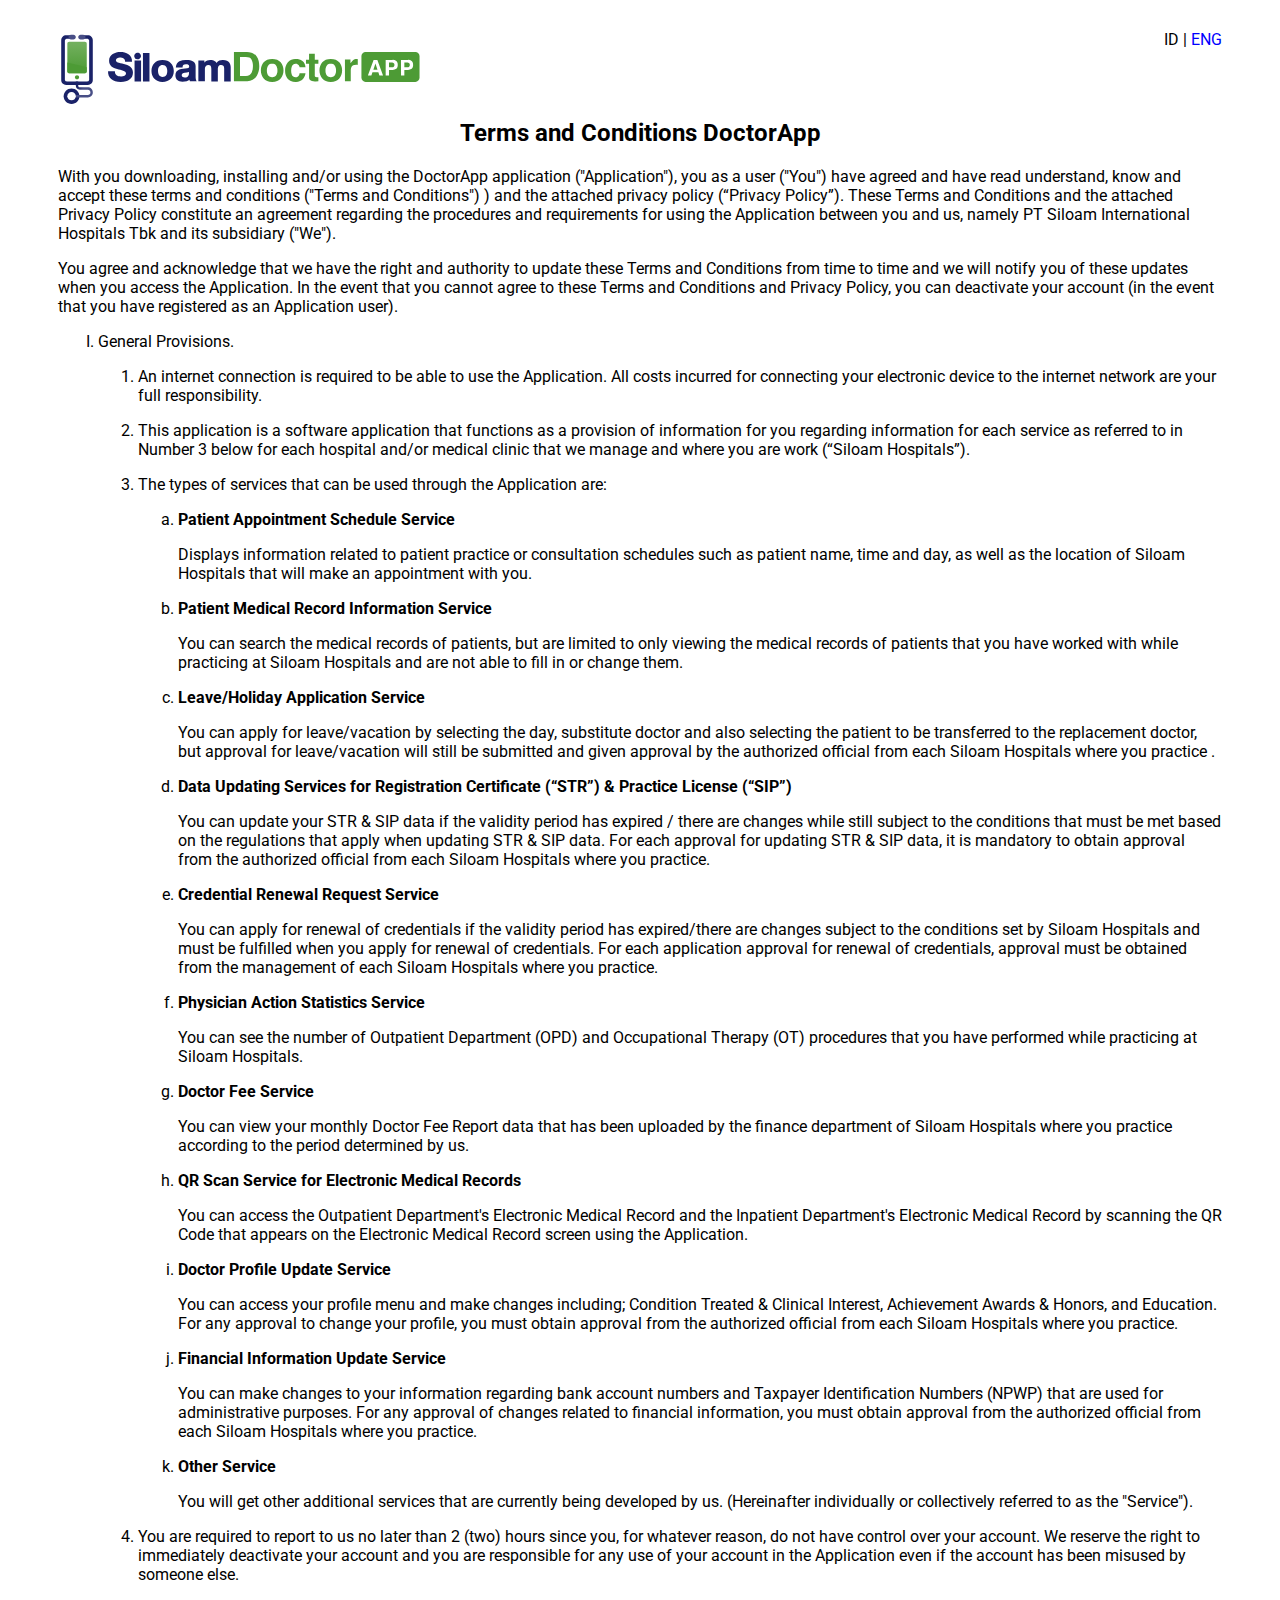
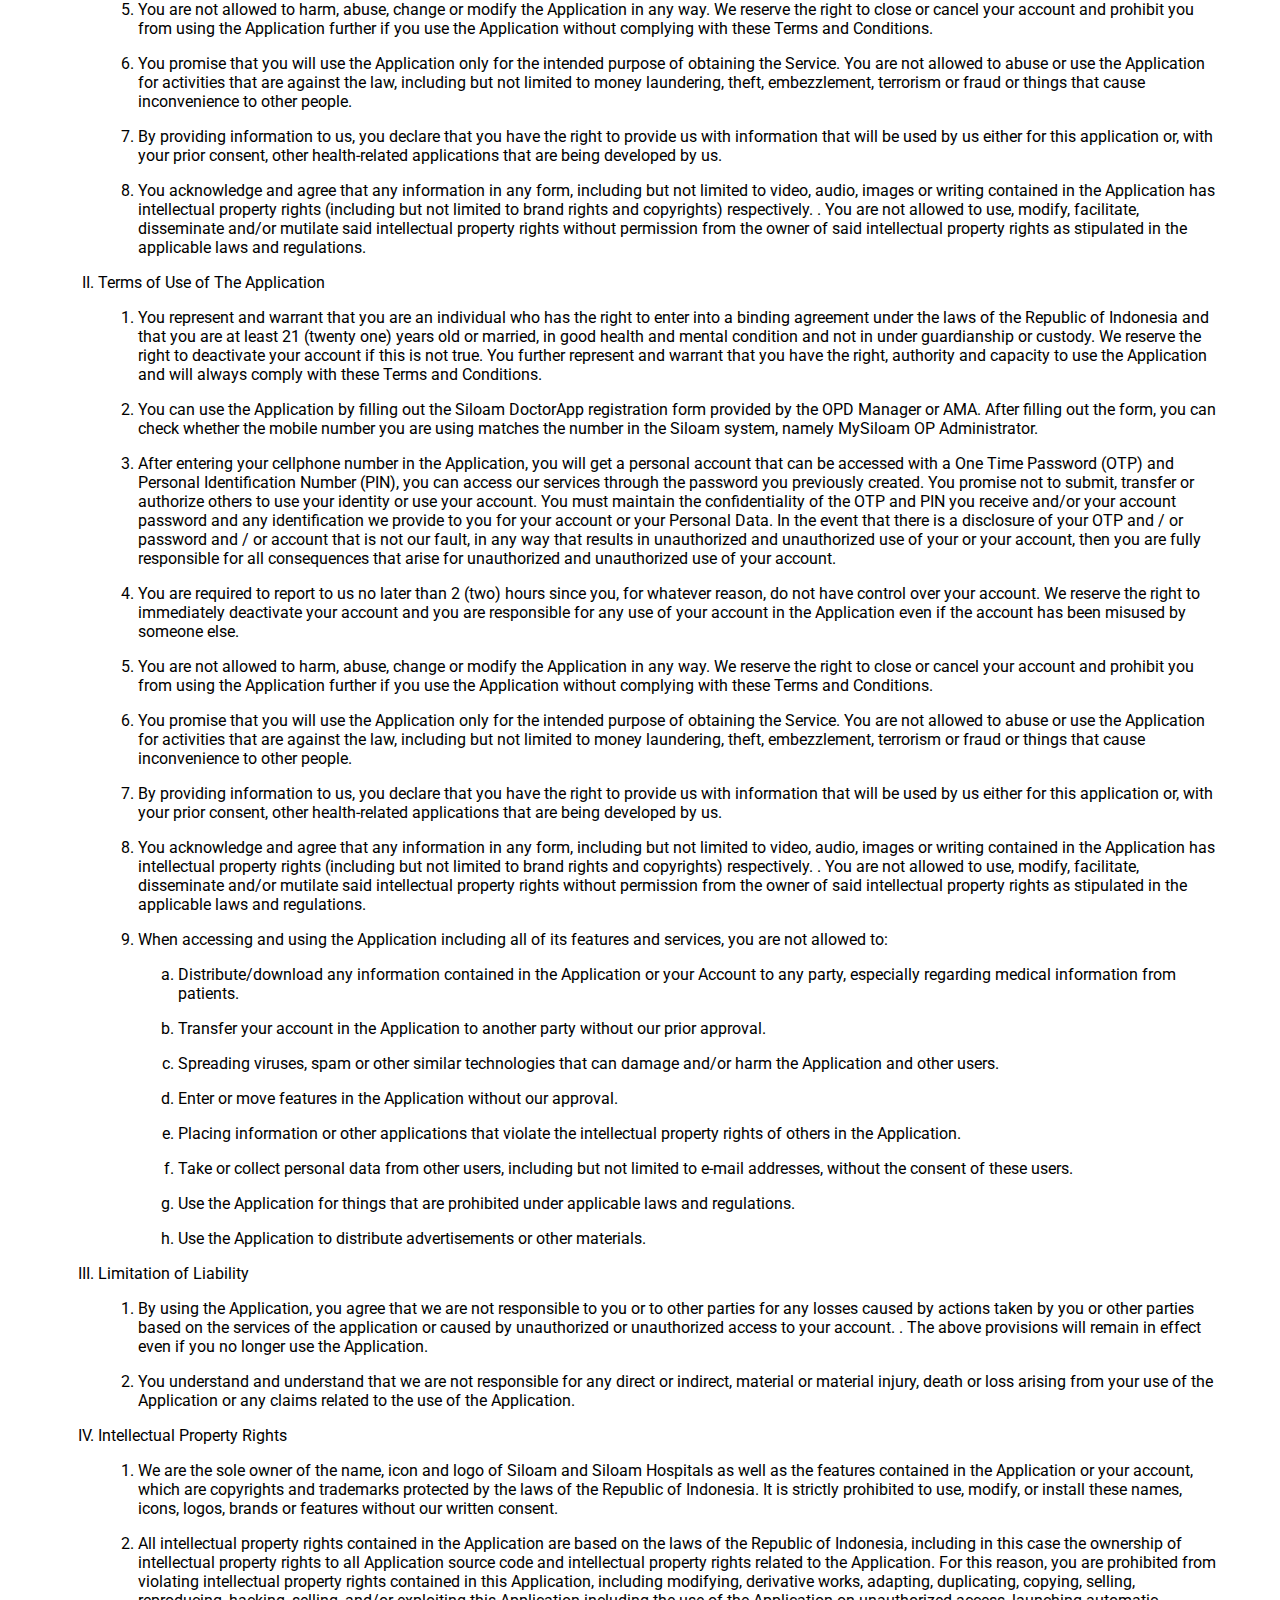
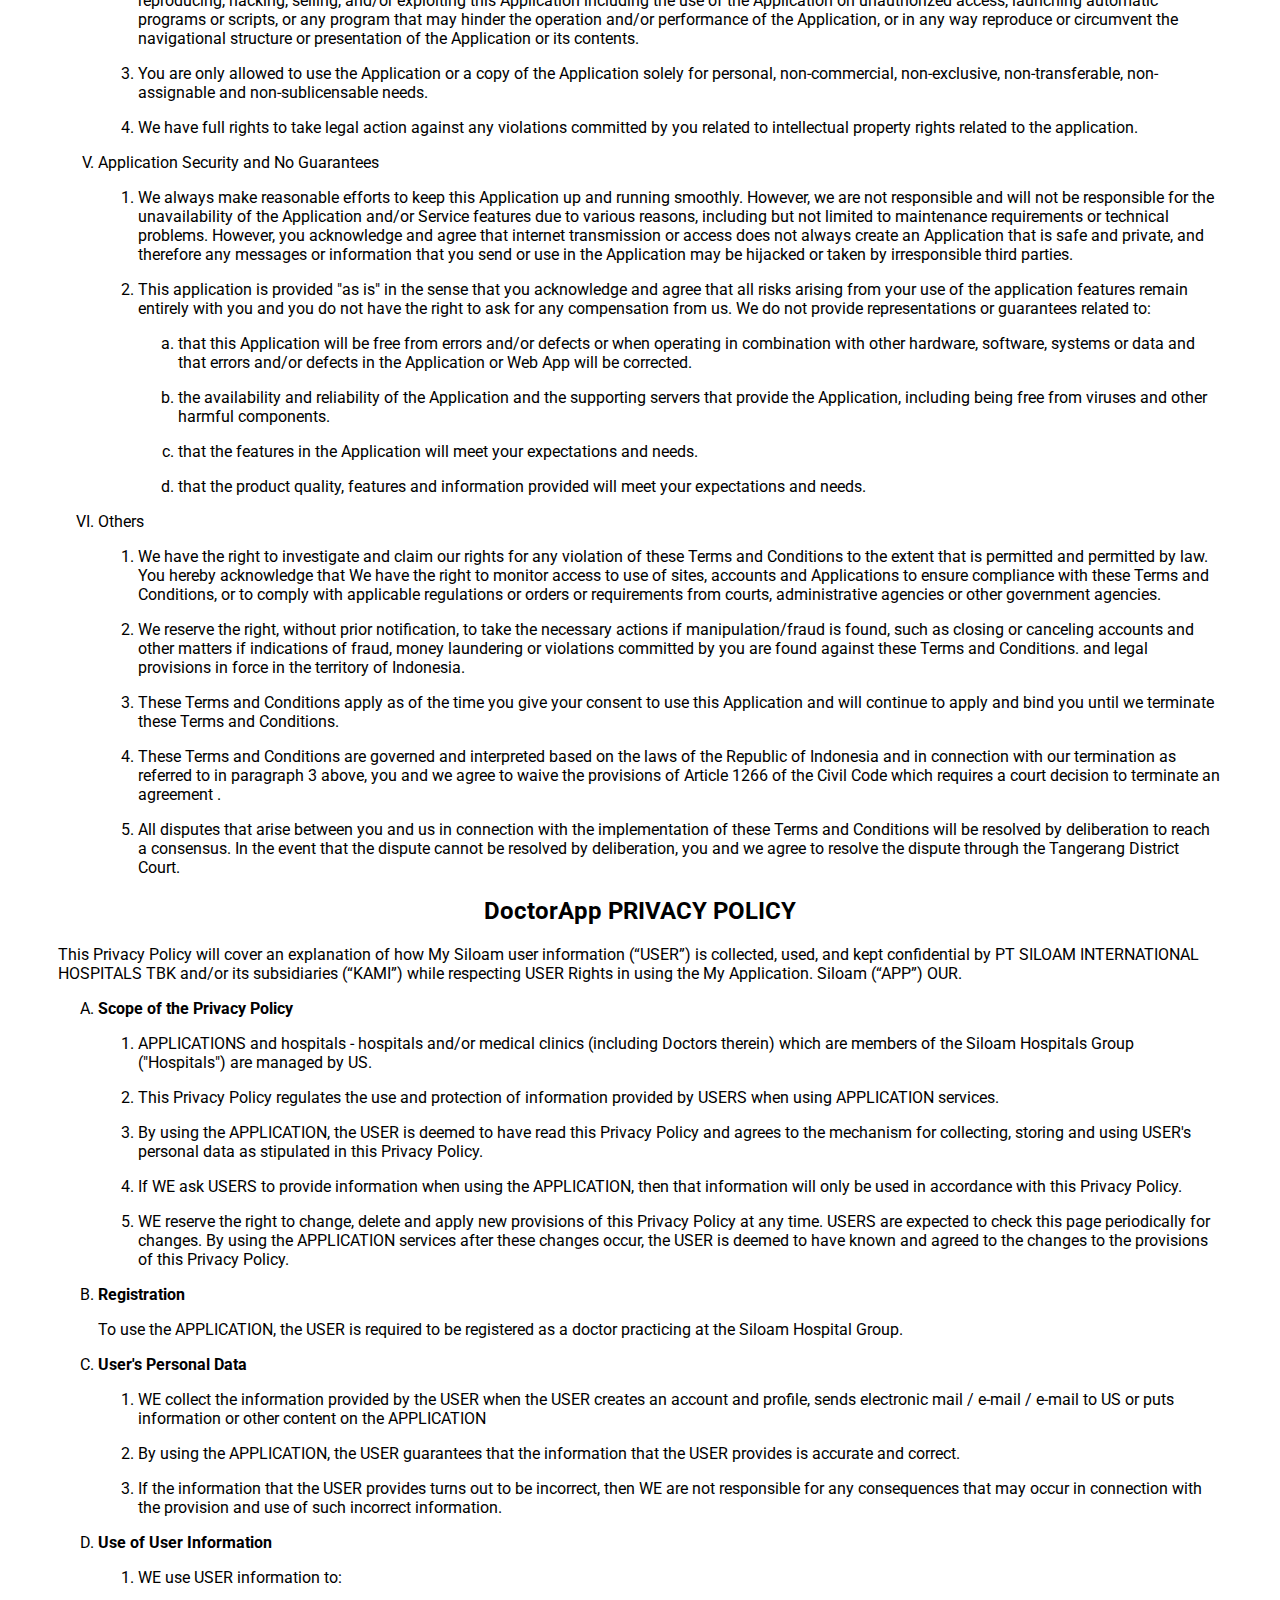
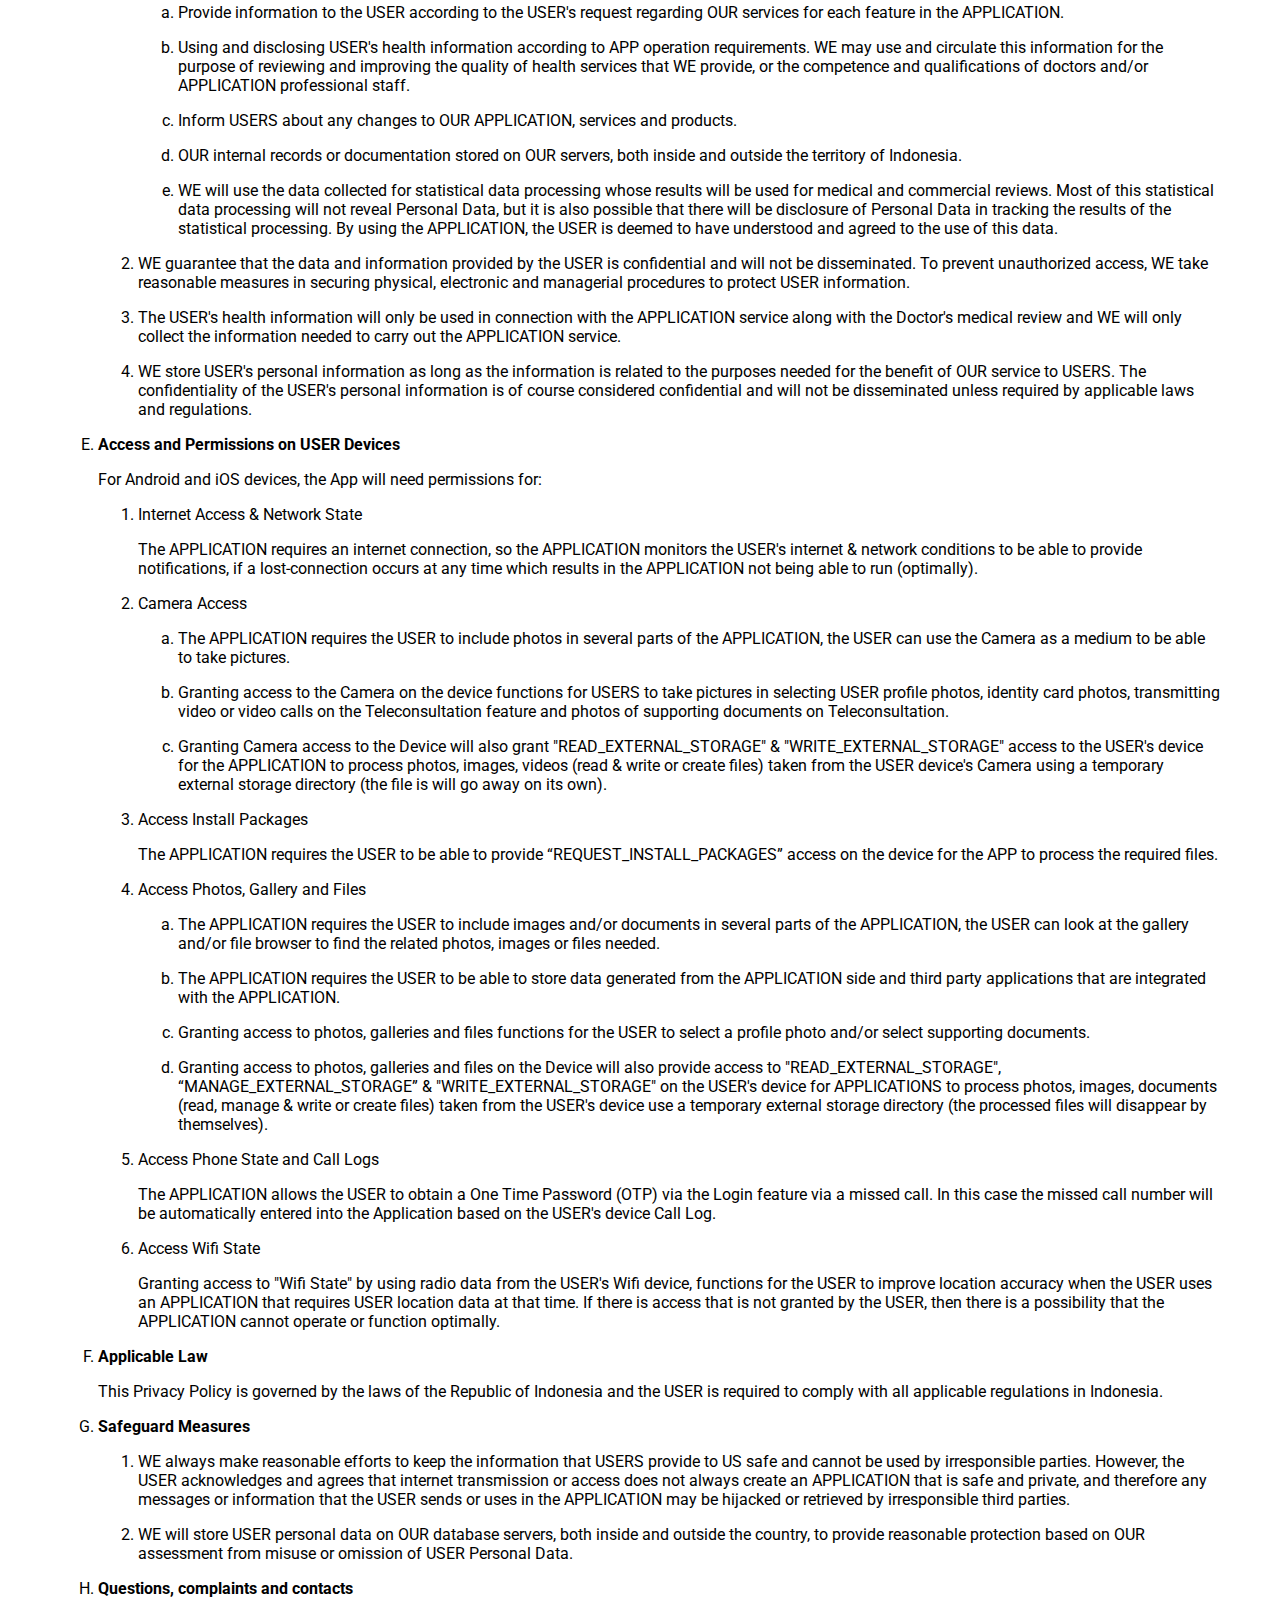
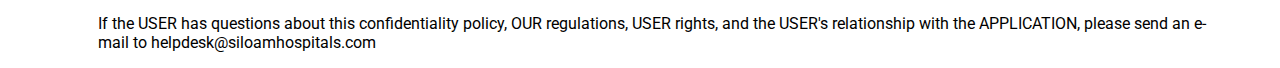
==== commit a4fb0fc1: "fix routing" ====
--- a/ENG/index.html
+++ b/ENG/index.html
@@ -15,7 +15,31 @@
     <link rel="stylesheet" href="style.css" />
   </head>
   <body>
-    <img class="siloamSVG" src="../LogoApps.svg" alt="">
+    <svg class="siloamSVG" width="368" height="76" viewBox="0 0 368 76" fill="none" xmlns="http://www.w3.org/2000/svg">
+      <path d="M50.0505 41.2363H56.8876V41.328C56.8876 45.2142 59.4359 46.4058 62.907 46.5096C65.4595 46.6107 68.0092 45.6132 68.0092 43.5144C68.0092 40.7268 63.3165 40.2294 59.1315 39.0337C54.8594 37.8407 51.0812 36.0533 51.0812 30.7759C51.0812 24.6062 57.0992 22.014 62.3066 22.014C68.1171 22.014 74.3427 24.5065 74.0369 31.7681H67.0947C67.1971 28.5814 64.8466 27.5893 61.7892 27.5893C60.1678 27.5893 57.9155 28.3792 57.9155 30.2758C57.7135 32.9718 63.1187 33.174 67.6108 34.4546C72.3021 35.8484 74.9583 38.4406 74.9583 42.525C74.9583 48.3051 70.5686 51.8921 62.8102 51.8921C54.5357 51.8962 49.7379 47.9088 50.0505 41.2363ZM93.4621 41.057C93.4621 34.5948 97.4395 29.9227 104.479 29.9213C111.819 29.9213 115.806 34.6015 115.806 41.057C115.806 47.3225 111.826 51.8935 104.376 51.8935C97.7439 51.8935 93.4621 47.3211 93.4621 41.0557V41.057ZM99.992 40.8562C100.096 43.6398 101.013 47.0205 104.581 47.0205C107.95 47.0205 109.276 44.4378 109.276 41.0543C109.276 38.2734 108.257 34.89 104.689 34.89C101.422 34.89 99.9906 37.3811 99.9906 40.8548L99.992 40.8562ZM117.401 45.3113C117.401 38.6495 123.934 39.1469 129.133 38.2532C130.562 37.954 131.178 37.7531 131.178 36.4631C131.178 34.673 129.337 34.2726 127.91 34.3737C125.156 34.4748 124.749 35.5694 124.546 37.4579H117.812C118.124 33.9936 119.435 32.4084 121.382 31.3124C123.52 30.3285 125.867 29.8518 128.231 29.9213C130.373 29.9213 137.619 30.0224 137.619 35.9724V46.0163C137.619 47.8037 137.619 49.9901 138.74 51.2734H131.89C131.718 50.786 131.58 50.2879 131.475 49.7825C130.252 50.9782 127.699 51.7749 124.439 51.7749C120.159 51.6697 117.4 49.5871 117.4 45.3099L117.401 45.3113ZM126.686 42.7501C124.952 43.0493 123.716 43.7449 123.716 45.2358C123.716 47.0259 125.248 47.4263 126.784 47.4263C130.15 47.4263 131.171 45.6388 130.966 41.9575C129.572 42.3747 128.134 42.6383 126.679 42.7434L126.686 42.7501ZM76.5534 51.4972V30.5185H83.0834V51.4972H76.5534ZM153.32 51.4001V38.6657C153.32 35.9792 152.403 35.0855 150.462 35.0855C147.911 35.0855 147.003 36.9726 146.891 38.7668V51.2923H140.357V30.5185H146.381V32.5068H146.48C147.234 31.6272 148.192 30.9345 149.274 30.4855C150.356 30.0365 151.533 29.8441 152.706 29.924C153.828 29.924 157.4 30.3284 158.516 32.9125C159.246 31.907 160.23 31.103 161.374 30.5792C162.517 30.0554 163.781 29.8296 165.041 29.924C171.363 29.924 172.788 34.398 172.693 37.1829V51.3866H166.175V38.4702C166.175 35.8902 164.948 35.1003 163.205 35.1003C160.348 35.1003 159.941 37.284 159.84 39.2723V51.4042L153.32 51.4001ZM84.9427 51.4001V23.0992H91.4727V51.4001H84.9427ZM117.811 37.4566C117.811 37.4566 117.811 37.4687 117.811 37.4754V37.4566ZM140.258 30.5185L140.357 30.505V30.5185H140.258ZM76.2435 26.0796C76.2438 25.4309 76.4415 24.7969 76.8116 24.2577C77.1817 23.7185 77.7075 23.2984 78.3227 23.0504C78.9378 22.8024 79.6146 22.7377 80.2675 22.8645C80.9204 22.9913 81.52 23.3039 81.9906 23.7628C82.4611 24.2217 82.7814 24.8062 82.9111 25.4424C83.0407 26.0786 82.9737 26.738 82.7187 27.3372C82.4637 27.9364 82.0321 28.4484 81.4784 28.8086C80.9247 29.1687 80.2738 29.3608 79.6081 29.3606C79.166 29.3607 78.7282 29.276 78.3197 29.1111C77.9112 28.9463 77.5401 28.7045 77.2276 28.3998C76.9151 28.0951 76.6674 27.7333 76.4985 27.3352C76.3296 26.937 76.243 26.5104 76.2435 26.0796Z" fill="#1A2268"/>
+      <path d="M182.003 27.0778V46.1019H187.776C189.142 46.1512 190.486 45.7617 191.603 44.9935C192.719 44.2253 193.545 43.121 193.954 41.8504C194.631 40.0743 194.955 38.1893 194.91 36.2953C195.047 33.9352 194.554 31.5809 193.477 29.4624C192.522 27.8736 190.621 27.0792 187.776 27.0792L182.003 27.0778ZM188.833 22.0148C190.4 21.9998 191.961 22.2129 193.463 22.647C195.535 23.2997 197.327 24.6004 198.561 26.3472C199.587 27.7615 200.311 29.3615 200.692 31.053C201.059 32.637 201.25 34.255 201.26 35.8788C201.373 39.3118 200.547 42.7122 198.866 45.7312C197.886 47.464 196.425 48.8929 194.65 49.8546C192.876 50.8162 190.859 51.2717 188.831 51.169H175.928V22.0161L188.833 22.0148ZM214.161 47.1695C214.908 47.2092 215.654 47.0703 216.333 46.7648C217.012 46.4594 217.605 45.9967 218.058 45.4171C219.055 43.9393 219.532 42.1863 219.418 40.4215C219.534 38.6592 219.056 36.9082 218.058 35.434C217.604 34.855 217.012 34.3928 216.333 34.0874C215.653 33.782 214.908 33.6427 214.161 33.6816C213.413 33.6435 212.667 33.7831 211.986 34.0884C211.305 34.3936 210.711 34.8554 210.254 35.434C209.25 36.9057 208.769 38.6578 208.885 40.4215C208.771 42.1876 209.251 43.9418 210.254 45.4171C210.711 45.9963 211.305 46.4586 211.985 46.7639C212.666 47.0692 213.413 47.2084 214.161 47.1695ZM225.486 40.4161C225.564 43.3565 224.573 46.2291 222.689 48.5269C220.822 50.7736 217.987 51.8969 214.185 51.8969C210.382 51.8969 207.545 50.7736 205.672 48.5269C203.789 46.2288 202.799 43.3562 202.878 40.4161C202.814 37.4877 203.802 34.6297 205.672 32.3363C207.539 30.0573 210.374 28.9178 214.176 28.9178C217.979 28.9178 220.817 30.0573 222.689 32.3363C224.56 34.6293 225.549 37.4874 225.486 40.4161ZM241.613 37.3414C241.516 36.5626 241.232 35.8172 240.783 35.1657C240.428 34.7213 239.965 34.3695 239.436 34.1418C238.907 33.9141 238.329 33.8176 237.752 33.8609C236.854 33.8235 235.969 34.0827 235.241 34.5965C234.513 35.1102 233.984 35.8485 233.74 36.6916C233.316 37.978 233.123 39.326 233.17 40.6763C233.125 41.9682 233.318 43.2576 233.74 44.483C233.987 45.2939 234.506 46.0006 235.215 46.4894C235.923 46.9783 236.78 47.2212 237.647 47.179C238.181 47.2309 238.721 47.1606 239.222 46.9736C239.724 46.7867 240.173 46.4882 240.535 46.1019C241.143 45.293 241.502 44.333 241.573 43.3332H247.479C247.324 45.0973 246.663 46.7834 245.57 48.198C244.652 49.424 243.432 50.4051 242.022 51.0513C240.613 51.6974 239.059 51.9877 237.504 51.8956C233.942 51.8956 231.322 50.8671 229.642 48.81C227.879 46.5073 226.986 43.6814 227.116 40.8111C226.92 37.6993 227.912 34.6269 229.899 32.184C230.865 31.1473 232.055 30.3326 233.383 29.799C234.711 29.2653 236.144 29.026 237.579 29.0984C239.99 28.9976 242.374 29.6338 244.395 30.9182C246.162 32.1314 247.209 34.2738 247.534 37.3454L241.613 37.3414ZM247.977 33.8218V29.8075H251.062V23.7955H256.786V29.8075H260.383V33.8218H256.786V45.2123C256.708 45.7856 256.832 46.3675 257.137 46.8635C257.794 47.1669 258.527 47.2801 259.248 47.1897C259.424 47.1897 259.609 47.1866 259.802 47.1803C259.994 47.174 260.187 47.1641 260.38 47.1507V51.3618L257.641 51.4602C254.908 51.55 253.041 51.0886 252.039 50.0758C251.326 49.2434 250.978 48.1706 251.071 47.09V33.8218H247.977ZM272.77 47.1695C273.517 47.2092 274.263 47.0703 274.942 46.7648C275.621 46.4594 276.214 45.9967 276.667 45.4171C277.665 43.9378 278.142 42.1827 278.027 40.4161C278.142 38.6538 277.665 36.9028 276.667 35.4286C276.213 34.8496 275.621 34.3874 274.941 34.082C274.262 33.7767 273.517 33.6373 272.77 33.6762C272.022 33.6381 271.275 33.7777 270.595 34.083C269.914 34.3882 269.32 34.85 268.863 35.4286C267.859 36.9003 267.378 38.6524 267.494 40.4161C267.379 42.1823 267.86 43.9364 268.863 45.4118C269.319 45.992 269.913 46.4553 270.593 46.7616C271.274 47.0679 272.021 47.2079 272.77 47.1695ZM284.095 40.4161C284.172 43.3568 283.18 46.2295 281.295 48.5269C279.428 50.7736 276.593 51.8969 272.791 51.8969C268.988 51.8969 266.153 50.7736 264.287 48.5269C262.401 46.2295 261.409 43.3568 261.487 40.4161C261.424 37.4866 262.415 34.628 264.287 32.335C266.153 30.056 268.988 28.9165 272.791 28.9165C276.593 28.9165 279.428 30.056 281.295 32.335C283.167 34.6282 284.157 37.4868 284.094 40.4161H284.095ZM299.003 29.093C299.111 29.093 299.203 29.0962 299.28 29.1025C299.356 29.1088 299.522 29.1187 299.777 29.1321V34.9069C299.408 34.8674 299.085 34.8409 298.808 34.8274C298.531 34.8139 298.301 34.8072 298.116 34.8072C295.789 34.8072 294.227 35.5454 293.428 37.0219C292.907 38.2342 292.678 39.5465 292.758 40.8583V51.165H286.934V29.6093H292.454V33.3662C293.069 32.2709 293.856 31.2765 294.788 30.4195C295.984 29.5002 297.48 29.0305 299.002 29.0957L299.003 29.093Z" fill="#4D9B35"/>
+      <path d="M13.5399 73.9145C17.8981 73.9145 21.4312 70.472 21.4312 66.2256C21.4312 61.9791 17.8981 58.5367 13.5399 58.5367C9.18171 58.5367 5.64868 61.9791 5.64868 66.2256C5.64868 70.472 9.18171 73.9145 13.5399 73.9145Z" fill="#1A2268"/>
+      <path d="M29.9341 67.4063H13.5457V65.0406H29.9341C30.5778 65.0399 31.1949 64.7904 31.6501 64.3469C32.1053 63.9034 32.3613 63.3021 32.3621 62.6749V62.0831C32.3613 61.4559 32.1053 60.8546 31.6501 60.4111C31.1949 59.9676 30.5778 59.7181 29.9341 59.7174H21.7399C20.6938 59.7163 19.6908 59.3109 18.9511 58.5902C18.2114 57.8694 17.7954 56.8922 17.7943 55.8729V51.4367H20.2222V55.8729C20.2222 56.2662 20.3826 56.6433 20.6679 56.9214C20.9533 57.1995 21.3404 57.3557 21.744 57.3557H29.9383C31.2257 57.3572 32.46 57.8561 33.3703 58.7431C34.2807 59.6301 34.7927 60.8327 34.7942 62.0871V62.6789C34.7916 63.9333 34.2785 65.1355 33.3674 66.0218C32.4562 66.908 31.2215 67.406 29.9341 67.4063Z" fill="url(#paint0_linear_8656_50638)"/>
+      <path d="M13.5462 70.3637C15.8926 70.3637 17.7948 68.5103 17.7948 66.224C17.7948 63.9377 15.8926 62.0844 13.5462 62.0844C11.1998 62.0844 9.29761 63.9377 9.29761 66.224C9.29761 68.5103 11.1998 70.3637 13.5462 70.3637Z" fill="white"/>
+      <path d="M29.9397 5.31229H22.6558V8.85749H29.3323C29.5714 8.85749 29.8082 8.90337 30.0291 8.99252C30.2499 9.08167 30.4507 9.21234 30.6197 9.37707C30.7888 9.54179 30.9229 9.73735 31.0144 9.95258C31.1059 10.1678 31.153 10.3985 31.153 10.6314V49.6691C31.153 49.9021 31.1059 50.1327 31.0144 50.3479C30.9229 50.5632 30.7888 50.7587 30.6197 50.9235C30.4507 51.0882 30.2499 51.2189 30.0291 51.308C29.8082 51.3972 29.5714 51.443 29.3323 51.443H8.69529C8.45562 51.4439 8.21813 51.3987 7.99644 51.3099C7.77475 51.2212 7.57322 51.0907 7.40342 50.9259C7.23363 50.761 7.09891 50.5652 7.00698 50.3495C6.91505 50.1338 6.86774 49.9026 6.86774 49.6691V10.6355C6.86774 10.165 7.05956 9.71379 7.401 9.38111C7.74243 9.04843 8.2055 8.86153 8.68836 8.86153H15.3649V5.31229H8.08103C6.79315 5.31229 5.55802 5.81078 4.64736 6.69809C3.73669 7.58541 3.2251 8.78886 3.2251 10.0437V50.2609C3.2251 51.5157 3.73669 52.7192 4.64736 53.6065C5.55802 54.4938 6.79315 54.9923 8.08103 54.9923H29.9328C31.2206 54.9923 32.4558 54.4938 33.3664 53.6065C34.2771 52.7192 34.7887 51.5157 34.7887 50.2609V10.0437C34.7887 8.79003 34.278 7.58759 33.3689 6.70047C32.4597 5.81335 31.2264 5.31407 29.9397 5.31229Z" fill="#1A2268"/>
+      <path d="M12.9419 4.71817H15.3699C16.0138 4.71817 16.6314 4.96741 17.0867 5.41107C17.542 5.85473 17.7978 6.45646 17.7978 7.08388C17.7978 7.71131 17.542 8.31304 17.0867 8.7567C16.6314 9.20035 16.0138 9.4496 15.3699 9.4496H12.9419C12.2979 9.4496 11.6804 9.20035 11.2251 8.7567C10.7697 8.31304 10.5139 7.71131 10.5139 7.08388V7.08388C10.5139 6.45646 10.7697 5.85473 11.2251 5.41107C11.6804 4.96741 12.2979 4.71817 12.9419 4.71817V4.71817Z" fill="#484E86"/>
+      <path d="M19.0063 49.3716C20.1799 49.3716 21.1313 48.4446 21.1313 47.3011C21.1313 46.1576 20.1799 45.2306 19.0063 45.2306C17.8327 45.2306 16.8813 46.1576 16.8813 47.3011C16.8813 48.4446 17.8327 49.3716 19.0063 49.3716Z" fill="#4D9B35"/>
+      <path d="M11.216 11.8179H26.8767C27.3757 11.8179 27.8543 12.011 28.2072 12.3549C28.56 12.6987 28.7582 13.165 28.7582 13.6512V41.3293C28.7582 41.8156 28.56 42.2819 28.2072 42.6257C27.8543 42.9695 27.3757 43.1626 26.8767 43.1626H11.216C10.717 43.1626 10.2384 42.9695 9.88555 42.6257C9.5327 42.2819 9.33447 41.8156 9.33447 41.3293V13.6512C9.33447 13.165 9.5327 12.6987 9.88555 12.3549C10.2384 12.011 10.717 11.8179 11.216 11.8179V11.8179Z" fill="url(#paint1_linear_8656_50638)"/>
+      <path d="M22.6543 4.71817H25.0823C25.7262 4.71817 26.3438 4.96741 26.7991 5.41107C27.2544 5.85473 27.5102 6.45646 27.5102 7.08388C27.5102 7.71131 27.2544 8.31304 26.7991 8.7567C26.3438 9.20035 25.7262 9.4496 25.0823 9.4496H22.6543C22.0104 9.4496 21.3928 9.20035 20.9375 8.7567C20.4821 8.31304 20.2263 7.71131 20.2263 7.08388V7.08388C20.2263 6.45646 20.4821 5.85473 20.9375 5.41107C21.3928 4.96741 22.0104 4.71817 22.6543 4.71817V4.71817Z" fill="#484E86"/>
+      <path d="M28.7582 37.2538L9.33448 32.482V41.3787C9.33375 41.6116 9.38013 41.8424 9.47096 42.0579C9.56178 42.2734 9.69526 42.4694 9.86381 42.6346C10.0324 42.7998 10.2327 42.9311 10.4533 43.0209C10.6739 43.1107 10.9105 43.1573 11.1496 43.158H26.9127C27.1518 43.1573 27.3884 43.1107 27.609 43.0209C27.8296 42.9311 28.0299 42.7998 28.1985 42.6346C28.367 42.4694 28.5005 42.2734 28.5913 42.0579C28.6822 41.8424 28.7285 41.6116 28.7278 41.3787L28.7582 37.2538Z" fill="#4D9B35"/>
+      <path d="M357.387 22.014H307.583C305.291 22.014 303.432 23.8246 303.432 26.058V47.8509C303.432 50.0843 305.291 51.8948 307.583 51.8948H357.387C359.679 51.8948 361.538 50.0843 361.538 47.8509V26.058C361.538 23.8246 359.679 22.014 357.387 22.014Z" fill="#4D9B35"/>
+      <path d="M315.379 39.6653H319.472L317.452 33.4767L315.379 39.6653ZM315.599 29.8816H319.378L325.039 45.6072H321.412L320.356 42.372H314.47L313.386 45.6072H309.892L315.599 29.8816ZM336.418 34.8853C336.452 34.5657 336.412 34.2428 336.302 33.9399C336.192 33.6369 336.015 33.3614 335.783 33.1329C335.274 32.7572 334.643 32.5716 334.006 32.6099H330.995V37.2402H334.006C334.65 37.2792 335.286 37.0772 335.783 36.6754C336.012 36.4373 336.187 36.1548 336.297 35.8463C336.406 35.5379 336.448 35.2104 336.418 34.8853ZM339.739 34.8637C339.816 35.5802 339.73 36.3045 339.487 36.985C339.244 37.6655 338.851 38.2856 338.334 38.8012C337.18 39.6374 335.758 40.046 334.322 39.9537H330.995V45.6072H327.675V29.8816H334.538C335.911 29.8114 337.261 30.2441 338.323 31.0948C338.826 31.5854 339.212 32.1767 339.456 32.8275C339.701 33.4783 339.796 34.1732 339.737 34.8637H339.739ZM351.775 34.8853C351.808 34.5657 351.768 34.2428 351.658 33.9399C351.549 33.6369 351.372 33.3614 351.14 33.1329C350.63 32.7572 350 32.5716 349.362 32.6099H346.345V37.2402H349.355C350 37.2792 350.636 37.0772 351.133 36.6754C351.362 36.4372 351.536 36.1546 351.645 35.8462C351.755 35.5377 351.796 35.2103 351.766 34.8853H351.775ZM355.095 34.8637C355.17 35.5813 355.082 36.3061 354.837 36.9867C354.592 37.6672 354.196 38.2868 353.677 38.8012C352.522 39.6374 351.1 40.046 349.665 39.9537H346.345V45.6072H343.024V29.8816H349.888C351.261 29.8114 352.611 30.2441 353.673 31.0948C354.175 31.5855 354.561 32.1768 354.805 32.8277C355.049 33.4785 355.145 34.1733 355.085 34.8637H355.095Z" fill="white"/>
+      <defs>
+      <linearGradient id="paint0_linear_8656_50638" x1="16.7117" y1="59.3257" x2="20.6644" y2="63.0567" gradientUnits="userSpaceOnUse">
+      <stop stop-color="#1A2268"/>
+      <stop offset="1" stop-color="#484E86"/>
+      </linearGradient>
+      <linearGradient id="paint1_linear_8656_50638" x1="19.0658" y1="14.2628" x2="19.0658" y2="41.4386" gradientUnits="userSpaceOnUse">
+      <stop stop-color="#71AF5D"/>
+      <stop offset="1" stop-color="#4D9B35"/>
+      </linearGradient>
+      </defs>
+      </svg>
     <div class="language"><p><a href="../index.html" class="ID">ID</a> |<a href="../ENG/index.html" class="ENG"> ENG</a></p></div>
     <div class="SdanK title">Terms and Conditions DoctorApp</div>
     <div class="main">
@@ -123,7 +147,7 @@
                         Other Service
                     </div>
                     <p>
-                        You will get other additional services that are currently being developed by us.
+                      You will get other additional services that are currently being developed by us.
                       (Hereinafter individually or collectively referred to as the "Service").
                     </p>
                   </li>
--- a/ENG/style.css
+++ b/ENG/style.css
@@ -5,7 +5,7 @@
 
 .language {
     text-align:end;
-    margin: 10px 50px;
+    margin: 30px 50px;
 }
 
 .siloamSVG {
@@ -23,7 +23,7 @@
 }
 
 .ID {
-    color:black;
+    color: black;
 }
 
 .title {
@@ -63,7 +63,7 @@
     .title {
         font-weight: bold;
         text-align: left;
-        margin:40px 30px 10px 30px;
+        margin:60px 30px 10px 30px;
         font-size: 1.5rem;
     }
     
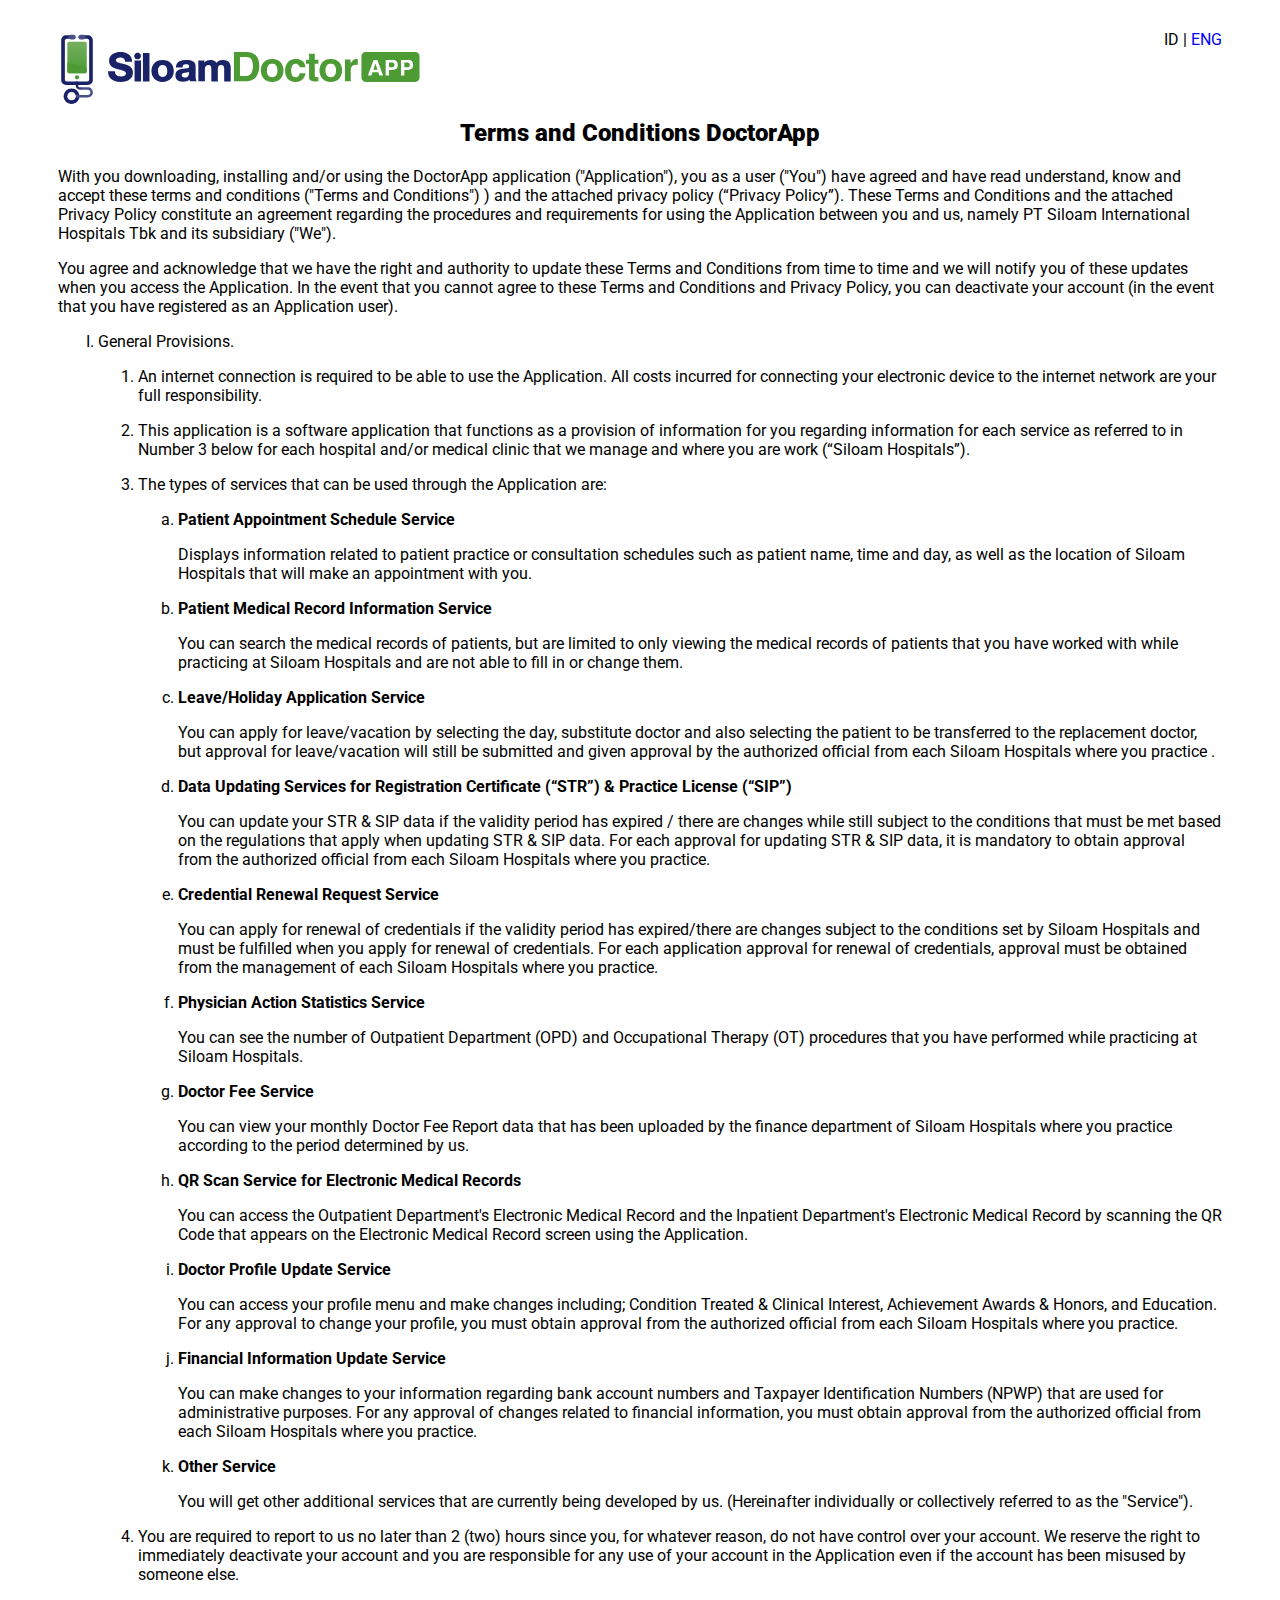
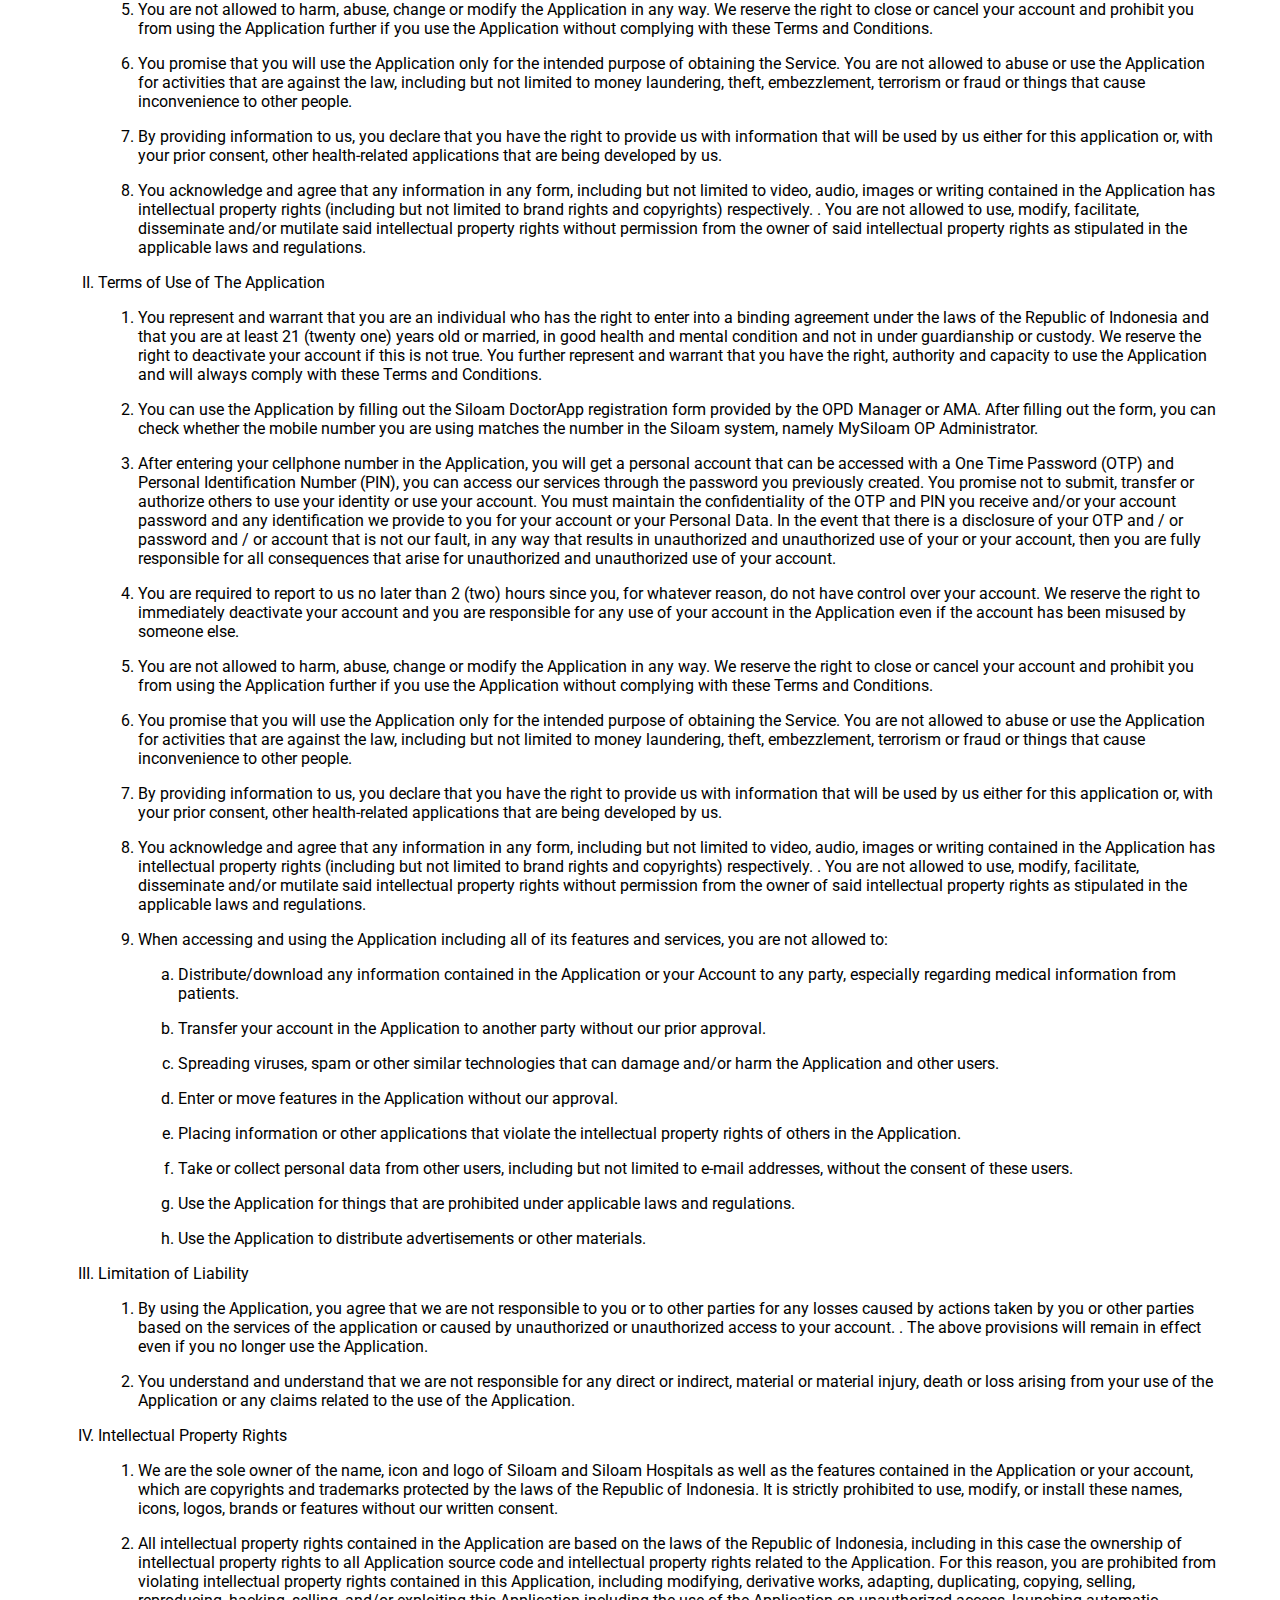
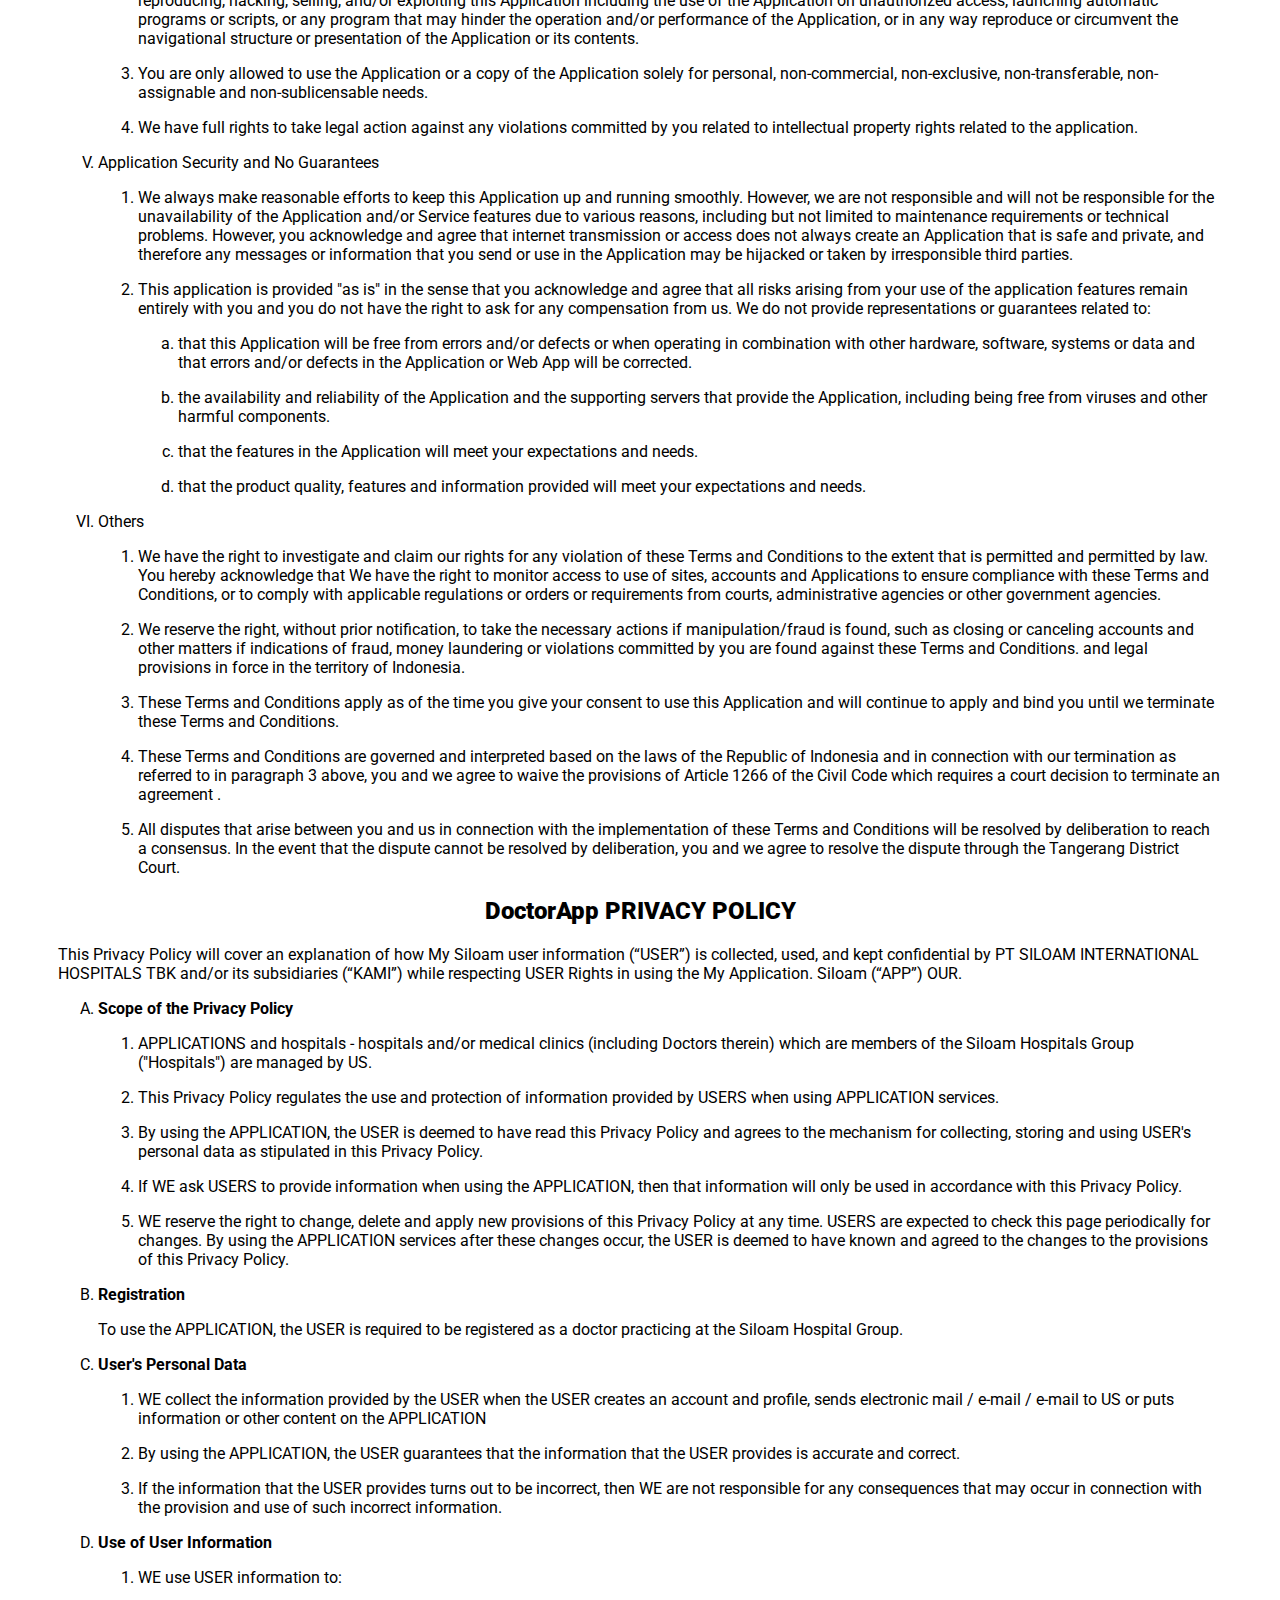
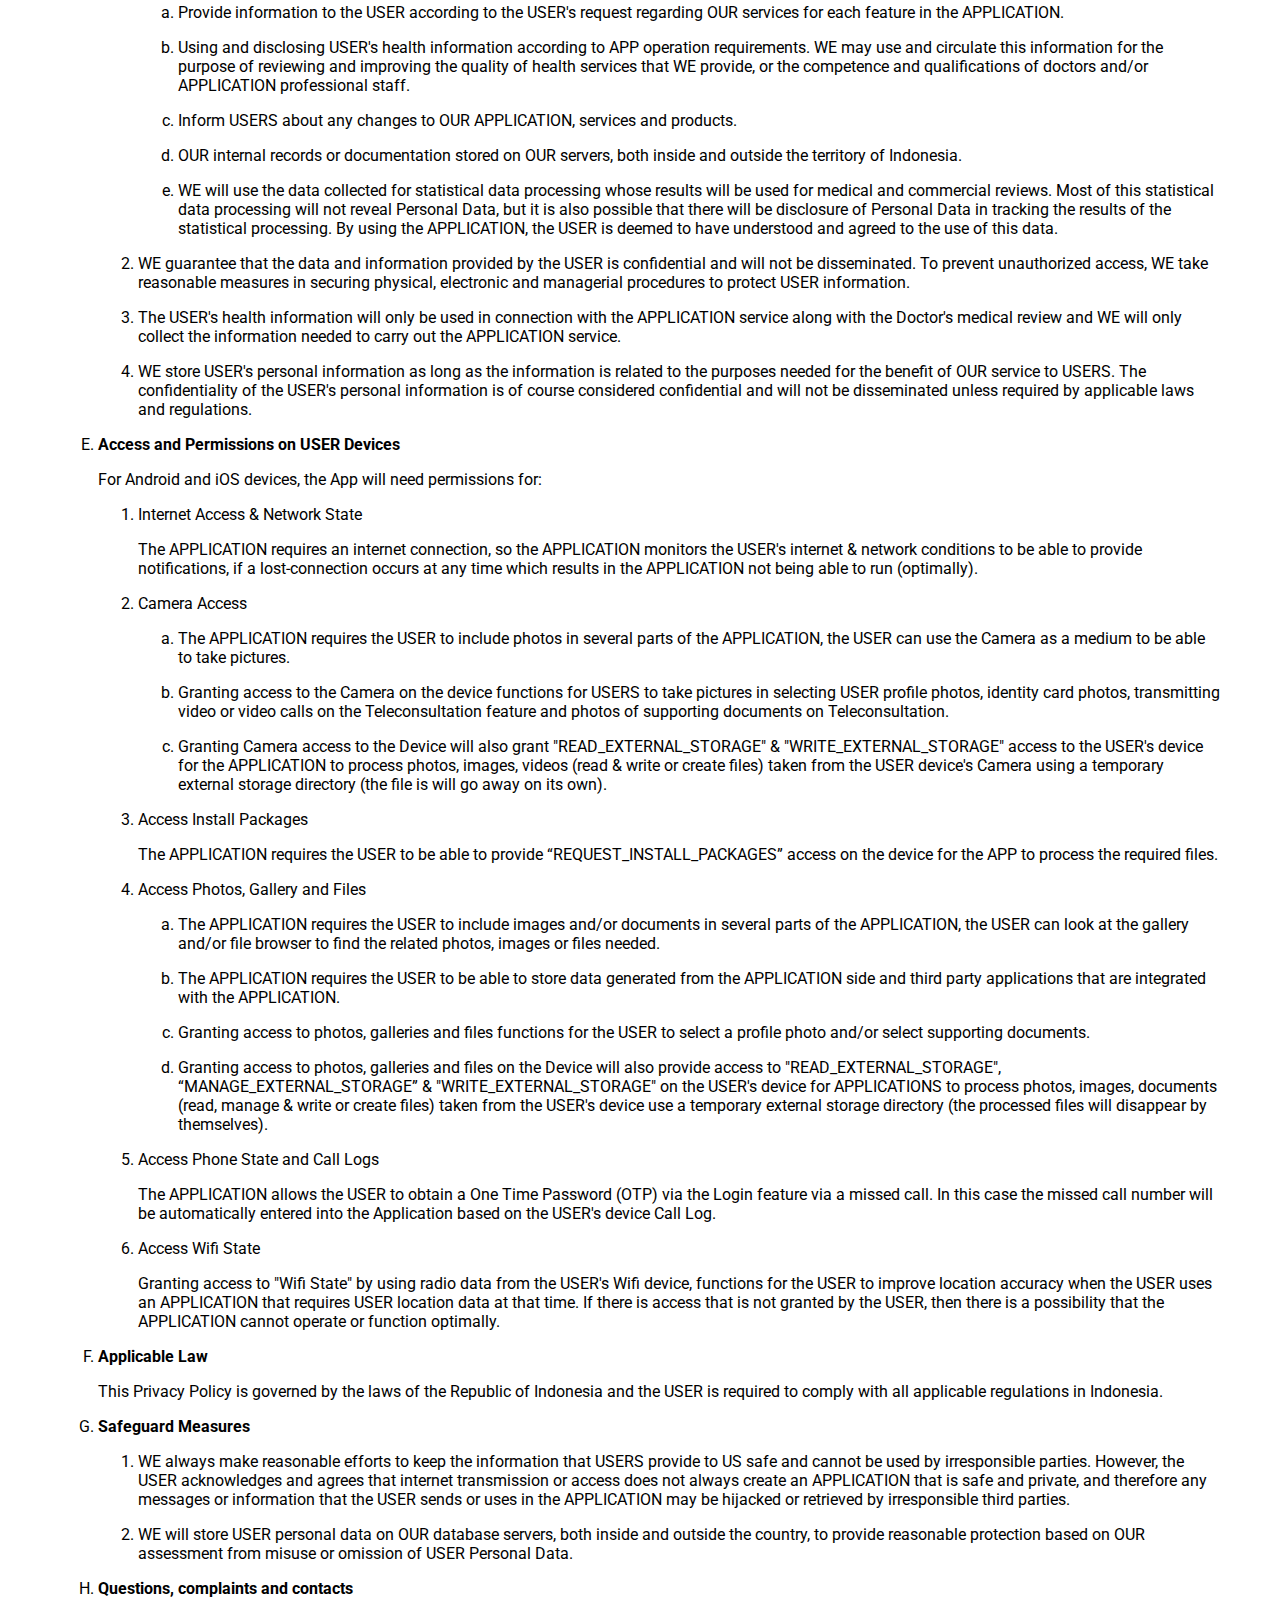
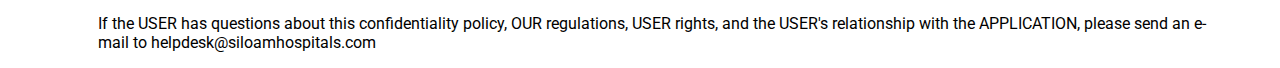
==== commit 12b21c9d: "enter css in html" ====
--- a/ENG/index.html
+++ b/ENG/index.html
@@ -12,7 +12,82 @@
       rel="stylesheet"
     />
     <title>Privacy Poilicy DoctorApp</title>
-    <link rel="stylesheet" href="style.css" />
+    <style>* {
+    font-family: 'Roboto', sans-serif;
+    font-size: 16 px;
+}
+
+.language {
+    text-align:end;
+    margin: 30px 50px;
+}
+
+.siloamSVG {
+    float: left;
+    margin: auto 50px;
+}
+
+.ID, .ENG {
+    display: inline;
+    text-decoration: none;
+}
+
+.ENG {
+    color:blue;
+}
+
+.ID {
+    color: black;
+}
+
+.title {
+    font-weight: bold;
+    text-align: center;
+    margin:20px auto;
+    font-size: 1.5rem;
+}
+
+.SdanK {
+    margin-top: 70px;
+}
+
+.main {
+    margin: auto 50px;
+}
+
+/* .mainList {
+    list-style-position: inside;
+  padding: 0;
+} */
+
+
+@media (max-width:464px) {
+    ol {
+        padding: 10px;
+        text-align:left;
+    }
+
+    li {
+        padding: 0;
+    }
+
+    .title {
+        font-weight: bold;
+        text-align: left;
+        margin:60px 30px 10px 30px;
+        font-size: 1.5rem;
+    }
+    
+    .main {
+        margin: auto 30px;
+    }
+
+    .siloamSVG {
+        float: left;
+        margin: auto 30px;
+        width: 150px;
+    }
+}</style>
   </head>
   <body>
     <svg class="siloamSVG" width="368" height="76" viewBox="0 0 368 76" fill="none" xmlns="http://www.w3.org/2000/svg">
@@ -41,7 +116,7 @@
       </defs>
       </svg>
     <div class="language"><p><a href="../index.html" class="ID">ID</a> |<a href="../ENG/index.html" class="ENG"> ENG</a></p></div>
-    <div class="SdanK title">Terms and Conditions DoctorApp</div>
+    <div class="SdanK title"><strong>Terms and Conditions DoctorApp</strong></div>
     <div class="main">
       <div class="pembuka">
         <p>
@@ -67,7 +142,7 @@
                 <ol type="a">
                   <li>
                     <div class="headerlist1 boldedList">
-                        Patient Appointment Schedule Service
+                        <strong>Patient Appointment Schedule Service</strong>
                     </div>
                     <p>
                         Displays information related to patient practice or consultation schedules such as patient name, time and day, as well as the location of Siloam Hospitals that will make an appointment with you.
@@ -75,21 +150,23 @@
                   </li>
                   <li>
                     <div class="headerlist1 boldedList">
-                        Patient Medical Record Information Service
+                        <strong>Patient Medical Record Information Service</strong>
                     </div>
                     <p>
                         You can search the medical records of patients, but are limited to only viewing the medical records of patients that you have worked with while practicing at Siloam Hospitals and are not able to fill in or change them.
                     </p>
                   </li>
                   <li>
-                    <div class="headerlist1 boldedList">Leave/Holiday Application Service</div>
+                    <div class="headerlist1 boldedList">
+                      <strong>Leave/Holiday Application Service</strong>
+                    </div>
                     <p>
                         You can apply for leave/vacation by selecting the day, substitute doctor and also selecting the patient to be transferred to the replacement doctor, but approval for leave/vacation will still be submitted and given approval by the authorized official from each Siloam Hospitals where you practice .
                     </p>
                   </li>
                   <li>
                     <div class="headerlist1 boldedList">
-                        Data Updating Services for Registration Certificate (“STR”) & Practice License (“SIP”)
+                        <strong>Data Updating Services for Registration Certificate (“STR”) & Practice License (“SIP”)</strong>
                     </div>
                     <p>
                         You can update your STR & SIP data if the validity period has expired / there are changes while still subject to the conditions that must be met based on the regulations that apply when updating STR & SIP data. For each approval for updating STR & SIP data, it is mandatory to obtain approval from the authorized official from each Siloam Hospitals where you practice.
@@ -97,7 +174,7 @@
                   </li>
                   <li>
                     <div class="headerlist1 boldedList">
-                        Credential Renewal Request Service
+                        <strong>Credential Renewal Request Service</strong>
                     </div>
                     <p>
                         You can apply for renewal of credentials if the validity period has expired/there are changes subject to the conditions set by Siloam Hospitals and must be fulfilled when you apply for renewal of credentials.
@@ -106,21 +183,23 @@
                   </li>
                   <li>
                     <div class="headerlist1 boldedList">
-                        Physician Action Statistics Service                   
+                        <strong>Physician Action Statistics Service                   </strong>
                     </div>
                     <p>
                         You can see the number of Outpatient Department (OPD) and Occupational Therapy (OT) procedures that you have performed while practicing at Siloam Hospitals.
                     </p>
                   </li>
                   <li>
-                    <div class="headerlist1 boldedList">Doctor Fee Service</div>
+                    <div class="headerlist1 boldedList">
+                      <strong>Doctor Fee Service</strong>
+                    </div>
                     <p>
                         You can view your monthly Doctor Fee Report data that has been uploaded by the finance department of Siloam Hospitals where you practice according to the period determined by us.
                     </p>
                   </li>
                   <li>
                     <div class="headerlist1 boldedList">
-                        QR Scan Service for Electronic Medical Records
+                        <strong>QR Scan Service for Electronic Medical Records</strong>
                     </div>
                     <p>
                         You can access the Outpatient Department's Electronic Medical Record and the Inpatient Department's Electronic Medical Record by scanning the QR Code that appears on the Electronic Medical Record screen using the Application.
@@ -128,7 +207,7 @@
                   </li>
                   <li>
                     <div class="headerlist1 boldedList">
-                        Doctor Profile Update Service
+                        <strong>Doctor Profile Update Service</strong>
                     </div>
                     <p>
                         You can access your profile menu and make changes including; Condition Treated & Clinical Interest, Achievement Awards & Honors, and Education. For any approval to change your profile, you must obtain approval from the authorized official from each Siloam Hospitals where you practice.
@@ -136,7 +215,7 @@
                   </li>
                   <li>
                     <div class="headerlist1 boldedList">
-                        Financial Information Update Service
+                        <strong>Financial Information Update Service</strong>
                     </div>
                     <p>
                         You can make changes to your information regarding bank account numbers and Taxpayer Identification Numbers (NPWP) that are used for administrative purposes. For any approval of changes related to financial information, you must obtain approval from the authorized official from each Siloam Hospitals where you practice.
@@ -144,7 +223,7 @@
                   </li>
                   <li>
                     <div class="headerlist1 boldedList">
-                        Other Service
+                        <strong>Other Service</strong>
                     </div>
                     <p>
                       You will get other additional services that are currently being developed by us.
@@ -272,7 +351,7 @@
         </ol>
       </div>
     </div>
-    <div class="kebijakanprivasi title">DoctorApp PRIVACY POLICY</div>    
+    <div class="kebijakanprivasi title"><strong>DoctorApp PRIVACY POLICY</strong></div>    
     <div class="main">
         <div class="pembuka">
             <p>
@@ -282,7 +361,7 @@
         <div class="list">
             <ol class="mainList"type="A">
                 <li>
-                    <div class="boldedList">Scope of the Privacy Policy</div>
+                    <div class="boldedList"><strong>Scope of the Privacy Policy</strong></div>
                     <ol type="1">
                         <li><p>APPLICATIONS and hospitals - hospitals and/or medical clinics (including Doctors therein) which are members of the Siloam Hospitals Group ("Hospitals") are managed by US.</p></li>
                         <li><p>This Privacy Policy regulates the use and protection of information provided by USERS when using APPLICATION services.</p></li>
@@ -292,11 +371,11 @@
                     </ol>
                 </li>
                 <li>
-                    <div class="boldedList">Registration</div>
+                    <div class="boldedList"><strong>Registration</strong></div>
                     <p>To use the APPLICATION, the USER is required to be registered as a doctor practicing at the Siloam Hospital Group.</p>
                 </li>
                 <li>
-                    <div class="boldedList">User's Personal Data</div>
+                    <div class="boldedList"><strong>User's Personal Data</strong></div>
                     <ol type="1">
                         <li><p>WE collect the information provided by the USER when the USER creates an account and profile, sends electronic mail / e-mail / e-mail to US or puts information or other content on the APPLICATION</p></li>
                         <li><p>By using the APPLICATION, the USER guarantees that the information that the USER provides is accurate and correct.</p></li>
@@ -304,7 +383,7 @@
                     </ol>
                 </li>
                 <li>
-                    <div class="boldedList">Use of User Information</div>
+                    <div class="boldedList"><strong>Use of User Information</strong></div>
                     <ol type="1">
                         <li>
                             <p>WE use USER information to:</p>
@@ -322,7 +401,7 @@
                     </ol>
                 </li>
                 <li>
-                    <div class="boldedList"><p>Access and Permissions on USER Devices</p></div>                   
+                    <div class="boldedList"><strong>Access and Permissions on USER Devices</strong></div>                   
                     <p>For Android and iOS devices, the App will need permissions for:</p>
                     <ol type="1">
                         <li>
@@ -363,18 +442,18 @@
                     </ol>
                 </li>
                 <li>
-                    <div class="boldedList">Applicable Law</div>
+                    <div class="boldedList"><strong>Applicable Law</strong></div>
                     <p>This Privacy Policy is governed by the laws of the Republic of Indonesia and the USER is required to comply with all applicable regulations in Indonesia.</p>
                 </li>
                 <li>
-                    <div class="boldedList">Safeguard Measures</div>
+                    <div class="boldedList"><strong>Safeguard Measures</strong></div>
                     <ol type="1">
                         <li><p>WE always make reasonable efforts to keep the information that USERS provide to US safe and cannot be used by irresponsible parties. However, the USER acknowledges and agrees that internet transmission or access does not always create an APPLICATION that is safe and private, and therefore any messages or information that the USER sends or uses in the APPLICATION may be hijacked or retrieved by irresponsible third parties.</p></li>
                         <li><p>WE will store USER personal data on OUR database servers, both inside and outside the country, to provide reasonable protection based on OUR assessment from misuse or omission of USER Personal Data.</p></li>
                     </ol>
                 </li>
                 <li>
-                    <div class="boldedList">Questions, complaints and contacts</div>
+                    <div class="boldedList"><strong>Questions, complaints and contacts</strong></div>
                     <p>If the USER has questions about this confidentiality policy, OUR regulations, USER rights, and the USER's relationship with the APPLICATION, please send an e-mail to helpdesk@siloamhospitals.com</p>
                 </li>
             </ol>
